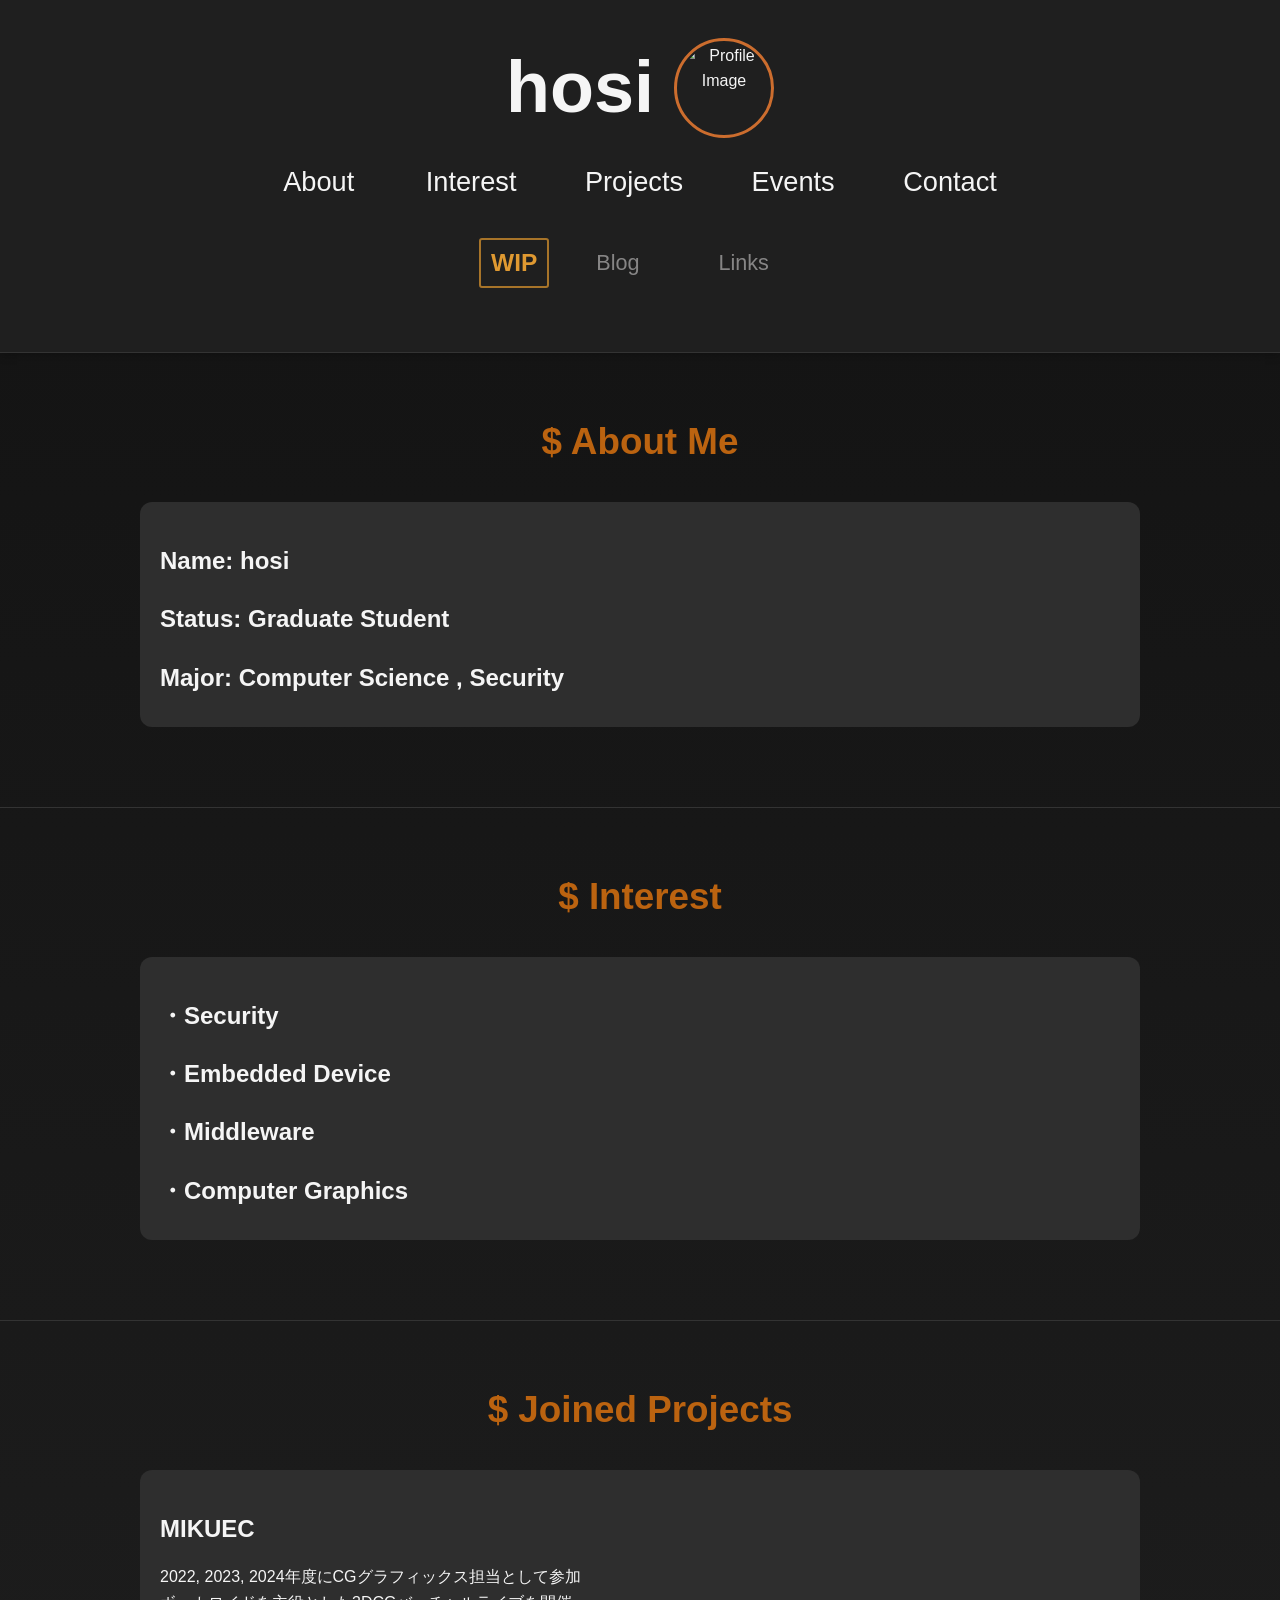
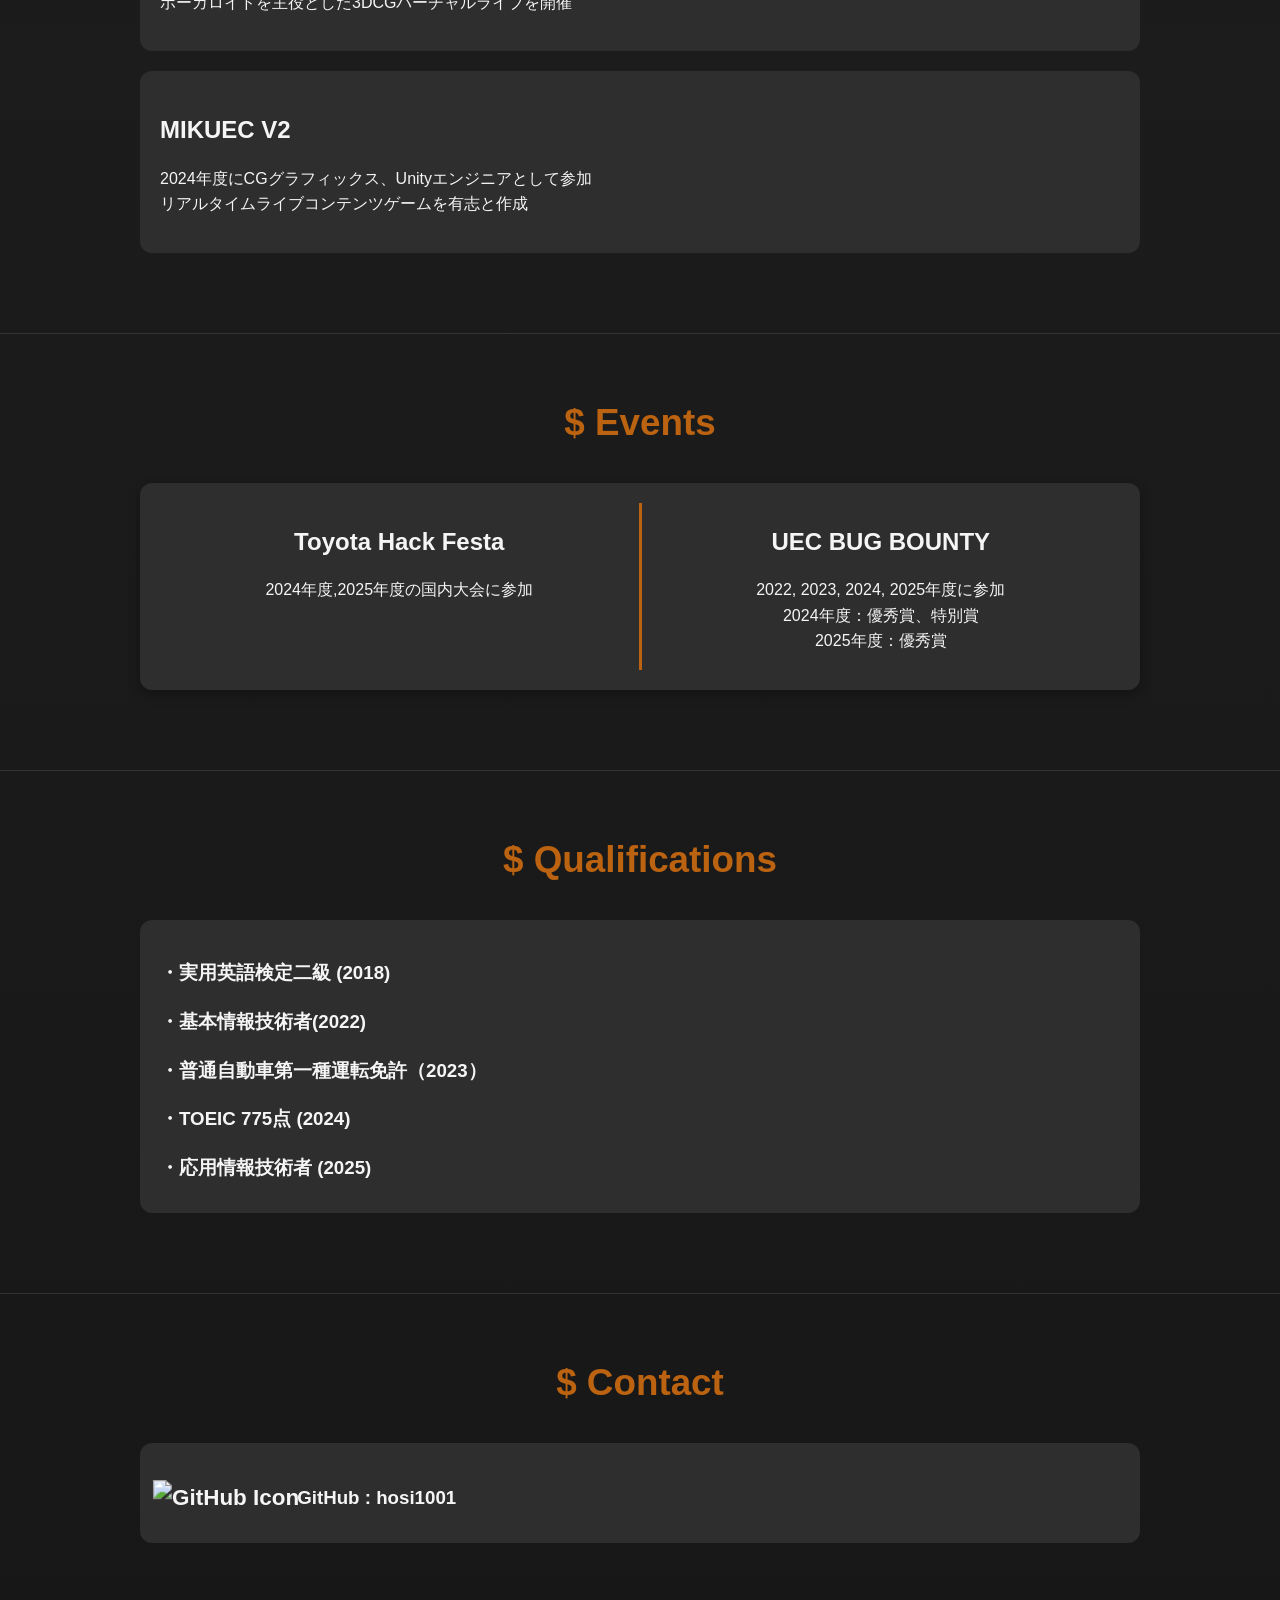
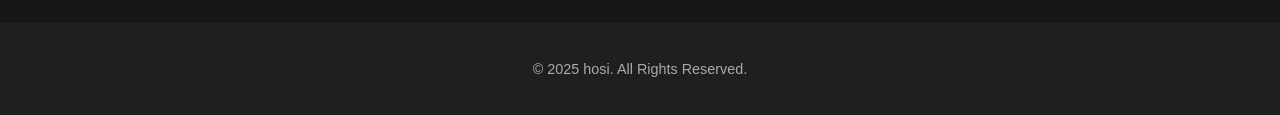
==== index.html @ 02f3e92b "split event" ====
<!DOCTYPE html>
<html lang="ja">

<head>
    <meta charset="UTF-8">
    <meta name="viewport" content="width=device-width, initial-scale=1.0">
    <link rel="stylesheet" href="./styles.css">
    <title>hosi</title>
    <link rel="shortcut icon" type="image/x-icon" href="./img/favicon.ico">

</head>

<body>
    <header>
        <div class="header-content">
            <div class="name">
                <h1>hosi</h1>
            </div>
            <img src="./img/top.png" alt="Profile Image" class="profile-img">
        </div>
        <nav>
            <div class="nav-row">
                <a href="#about">
                    About
                </a>
                <a href="#interest">Interest</a>
                <a href="#projects">Projects</a>
                <a href="#events">Events</a>
                <a href="#contact">Contact</a>
                <!-- <a href="#links">Links</a> -->
            </div>
            <div class="nav-row wip">
                <span class="wip-label">WIP</span>
                <a href="./diary/blogroot.html">Blog</a>
                <a href="./links/links.html">Links</a>
            </div>
        </nav>

    </header>
    <section id="about">
        <span class="category">$ About Me</span>
        <div class="profile">

            <h2>Name: hosi</h2>
            <h2>Status: Graduate Student</h2>
            <h2>Major: Computer Science , Security</h2>
        </div>
    </section>
    <section id="interest">
        <span class="category">$ Interest</span>
        <div class="interest">
            <h2>・Security</h2>
            <h2>・Embedded Device</h2>
            <h2>・Middleware</h2>
            <h2>・Computer Graphics</h2>
        </div>

    </section>

    <section id="projects">
        <span class="category">$ Joined Projects</span>



        <div class="project">
            <a href="https://mikuec.com/">
                <h1>MIKUEC </h1>
            </a>
            <p>
                2022, 2023, 2024年度にCGグラフィックス担当として参加 <br>ボーカロイドを主役とした3DCGバーチャルライブを開催
            </p>
        </div>
        <div class="project">
            <a href="https://mikuec.com/virtual2">
                <h1>MIKUEC V2</h1>
            </a>
            <p>
                2024年度にCGグラフィックス、Unityエンジニアとして参加<br>リアルタイムライブコンテンツゲームを有志と作成
            </p>
        </div>
    </section>
    <section id="events">
        <span class="category">$ Events</span>
        <div class="event-container">
            <div class="event">
                <a href="https://toyotatimes.jp/spotlights/1061.html">
                    <h1>Toyota Hack Festa</h1>
                </a>
                <p>2024年度,2025年度の国内大会に参加</p>
            </div>
            <div class="event">
                <a href="https://www.uec.ac.jp/news/announcement/2025/20250407_6895.html">
                    <h1>UEC BUG BOUNTY</h1>
                </a>
                <p>2022, 2023, 2024, 2025年度に参加<br>2024年度：優秀賞、特別賞<br>2025年度：優秀賞</p>
            </div>
        </div>
    </section>
    <section id="qualifications">
        <span class="category">$ Qualifications</span>
        <div class="qualifications">
            <h3>・実用英語検定二級 (2018)</h3>
            <h3>・基本情報技術者(2022)</h3>
            <h3>・普通自動車第一種運転免許（2023）</h3>
            <h3>・TOEIC 775点 (2024)</h3>
            <h3>・応用情報技術者 (2025)</h3>
        </div>

    </section>
    <section id="contact">
        <span class="category">$ Contact</span>
        <div class="contact">
            <h3>
                <a href="https://github.com/hosi1001">
                    <img src="https://skillicons.dev/icons?i=github&theme=dark&perline=15" alt="GitHub Icon" class="icon" />
                </a>
                <a href="https://github.com/hosi1001">GitHub : hosi1001</a>
            </h3>
        </div>
    </section>

    <footer>
        <p>&copy; 2025 hosi. All Rights Reserved.</p>
    </footer>
</body>

</html>
---- styles.css ----
* {
    box-sizing: border-box;
    scroll-behavior: smooth;
}

body {
    margin: 0;
    font-family: 'Noto Sans JP','Arial', sans-serif;
    /* font-family: sans-serif,'Arial'; */
    background: linear-gradient(to bottom, #121212 0%, #1c1c1c 50%, #171718 100%);
    color: #f5f5f5;
    line-height: 1.6;
}


html {
    scroll-behavior: smooth;
}


header {
    background-color: #1f1f1f;
    padding: 30px 20px;
    text-align: center;
    box-shadow: 0 2px 10px rgba(0, 0, 0, 0.3);
}

.header-content {
    display: flex;
    align-items: center;
    justify-content: center;
    gap: 20px;
    flex-wrap: wrap;
}

.profile-img {
    width: 100px;
    height: 100px;
    border-radius: 50%;
    padding: 2px;
    object-fit: cover;
    border: 3px solid #cc6d2e;
    transition: transform 0.3s ease;
}

.icon{
    scale: 1.2;
}
.blog-img{
    border-radius: 100%;
    scale: 1.2;
    padding: 1px;
    object-fit: cover;
    border: 1px solid #cc6d2e;
    transition: transform 0.2s ease;
}

.profile-img:hover {
    transform: scale(1.05);
}

.name {
    
    text-align: center;
    font-size: 1.8em;
    font-weight: bold;
}

header h1 {
    margin: 0;
    font-size: 2.5em;
}

nav {
    margin-top: 15px;
    
}

nav a {
    color: #f5f5f5;
    text-decoration: none;
    margin: 0 15px;
    margin-right: 30px;
    margin-left: 30px;
    font-size: 1.1em;
    transition: color 0.3s ease;
}

nav a:hover {
    color: #00bcd4;
}

.nav-row {
    margin: 10px 0;
    border-radius: 10px;
}

.nav-row a {
    color: #f5f5f5;
    text-decoration: none;
    margin: 32px;
    font-size: 1.7em;
    transition: color 0.3s ease;
}

.nav-row a:hover {
    color: #00bcd4;
}

.wip {
    display: flex;
    justify-content: center;
    align-items: center;
    gap: 15px;
    font-size: 0.9em;
}

.wip a{
    color: rgba(245, 243, 243, 0.486); 
    font-size: 1.5em;
    transition: color 0.3s ease;
}

.wip a:hover {
    color: #00bcd4;
}

.wip-label {
    color: #df9931;
    font-weight: bold;
    font-size: 1.7em;
    padding: 3px 10px;
    border-radius: 3px;
    background-color: #1f1f1f;
    border: 2px solid #a77429;
}

section {
    padding: 60px 20px;
    text-align: center;
    border-top: 1px solid #333;
}

.category {
    display: block;
    font-size: 2.3em;
    margin-bottom: 30px;
    font-family: 'Noto Sans JP','Arial', sans-serif;
    font-weight: 700;
    color: #bb6310;
    /* text-shadow: 2px 2px #000; */
}


.event-container {
    /* text-align: center; */
    display: flex;            
    justify-content: space-between;
    background-color: #2e2e2e;
    padding: 20px;
    margin: 20px auto;
    border-radius: 12px;
    max-width: 1000px;
    box-shadow: 0 4px 12px rgba(0,0,0,0.3);
}


.event-container .event {
    flex: 1;                  
    padding: 0 20px;
    text-align: center;
    align-items: center;
}

.event-container .event:not(:last-child) {
    border-right: 3px solid #bb6310;;  /
}


h1,
h2,
h3 {
    
    margin-bottom: 10px;
}

.project,
.event-container,
.interest,
.profile,
.contact,
.qualifications {
    background-color: #2e2e2e;
    margin: 20px auto;
    padding: 20px;
    border-radius: 12px;
    max-width: 1000px;
    text-align: left;
    transition: transform 0.3s ease, box-shadow 0.3s ease;
}

.project:hover,
.contact:hover,
.profile:hover,
.interest:hover,
.event-container:hover,
.qualifications:hover {
    transform: translateY(-5px);
    box-shadow: 0 4px 12px rgba(12, 142, 218, 0.137);
}

a {
    color: #f5f5f5;
    text-decoration: none;
    transition: color 0.3s ease;
}

a:hover {
    color: #00bcd4;
    /* text-decoration: underline; */
}

footer {
    background-color: #1f1f1f;
    padding: 20px;
    text-align: center;
    font-size: 0.9em;
    color: #aaa;
}

.contact h3 a img {
    vertical-align: middle;
    height: 40px;
}

.contact h3 a {
    vertical-align: middle;
    margin-left: 5px;
}
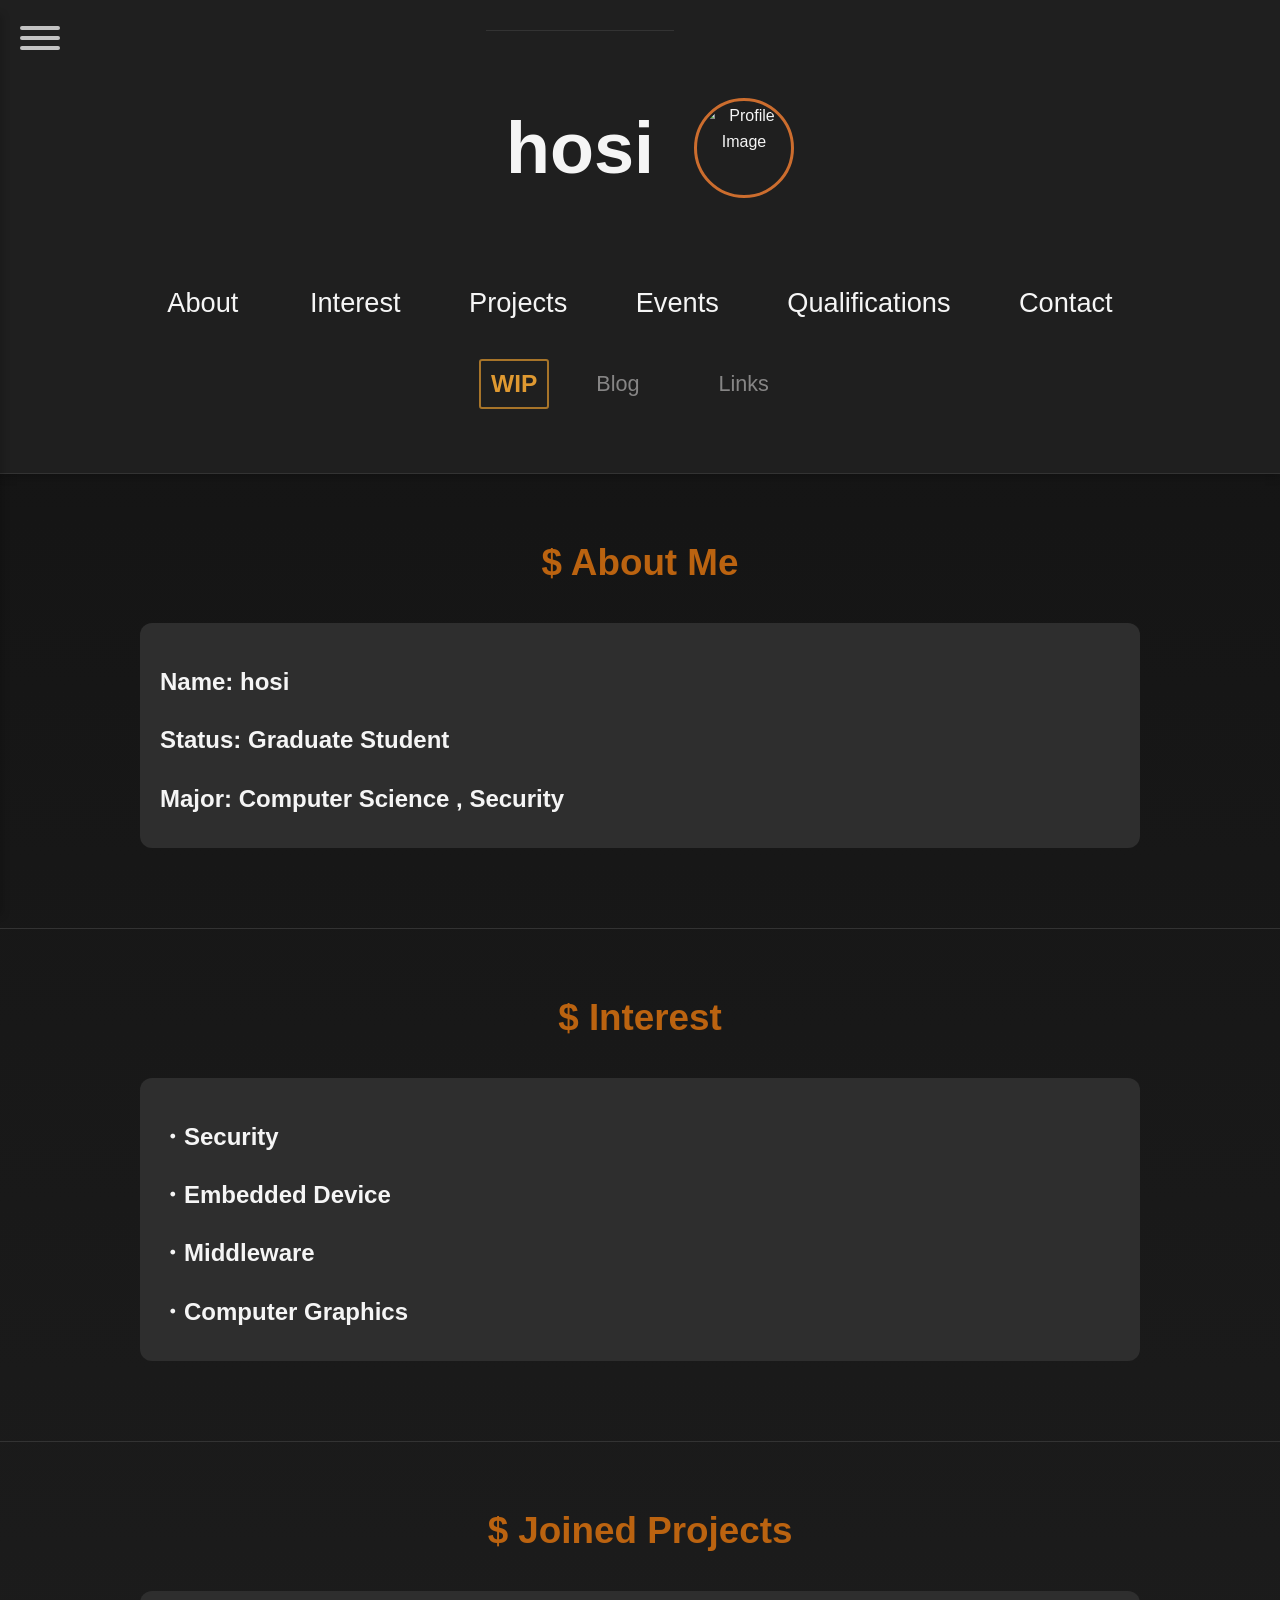
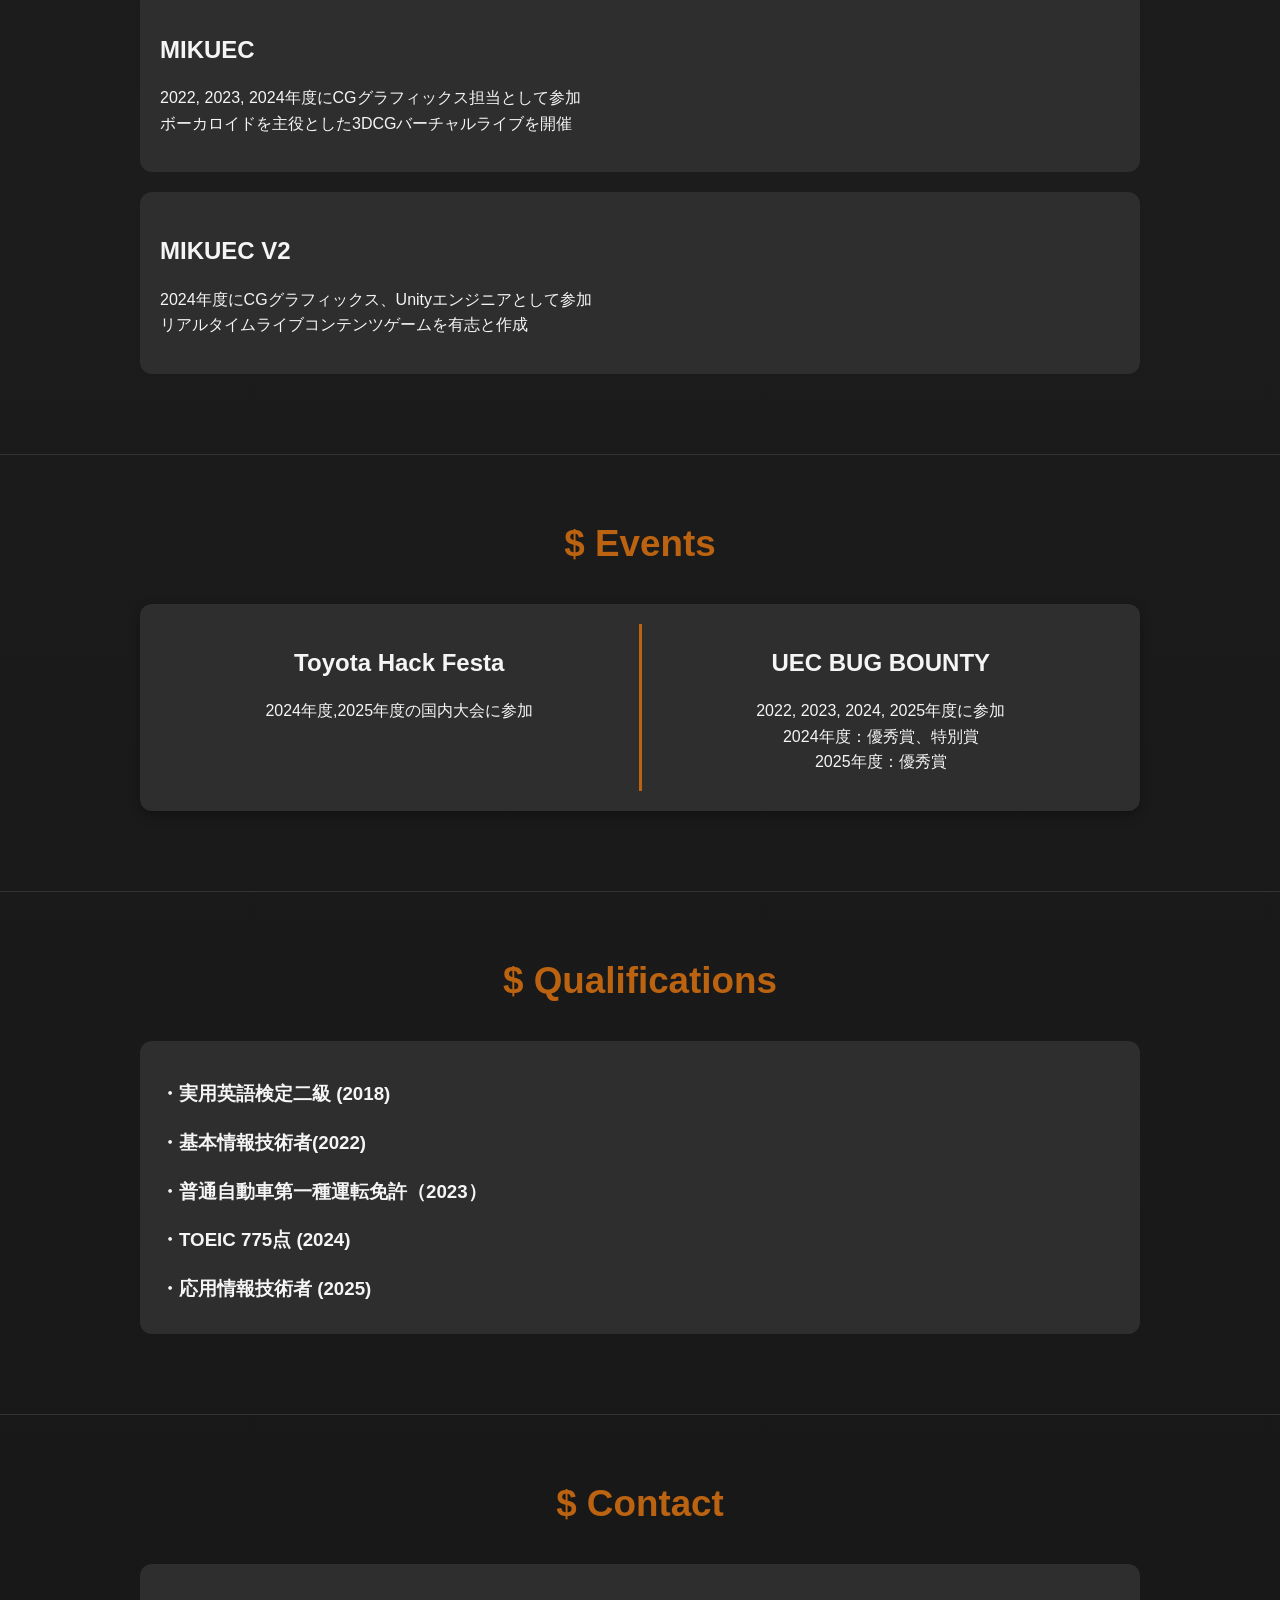
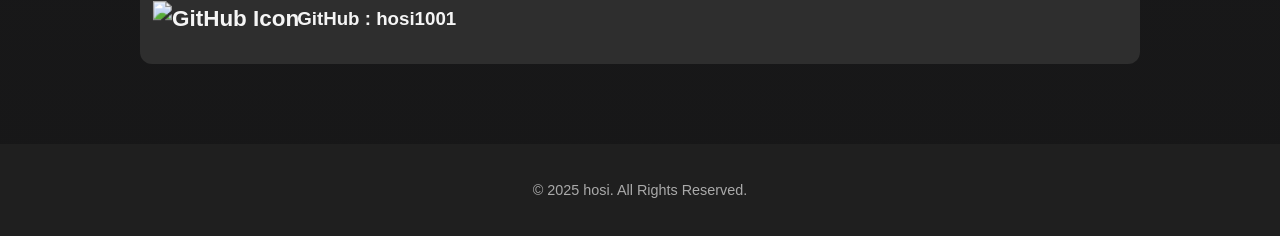
==== commit 52698f1e: "add humberger" ====
--- a/index.html
+++ b/index.html
@@ -13,9 +13,11 @@
 <body>
     <header>
         <div class="header-content">
-            <div class="name">
-                <h1>hosi</h1>
-            </div>
+            <section id="top">
+                <div class="name">
+                    <h1>hosi</h1>
+                </div>
+            </section>
             <img src="./img/top.png" alt="Profile Image" class="profile-img">
         </div>
         <nav>
@@ -26,6 +28,7 @@
                 <a href="#interest">Interest</a>
                 <a href="#projects">Projects</a>
                 <a href="#events">Events</a>
+                <a href="#qualifications">Qualifications</a>
                 <a href="#contact">Contact</a>
                 <!-- <a href="#links">Links</a> -->
             </div>
@@ -37,6 +40,31 @@
         </nav>
 
     </header>
+    <div class="menu-wrapper">
+    <input type="checkbox" id="menu-toggle" hidden>
+    
+    <label class="menu-icon" for="menu-toggle">
+        <span></span>
+        <span></span>
+        <span></span>
+    </label>
+    
+    <div class="overlay"></div>
+    
+        <nav class="menu">
+            <ul>
+            <li><a href="#top">Top</a></li>
+            <li><a href="#about">About</a></li>
+            <li><a href="#interest">Interest</a></li>
+            <li><a href="#projects">Projects</a></li>
+            <li><a href="#events">Events</a></li>
+            <li><a href="#qualifications">Qualifications</a></li>
+            <li><a href="#contact">Contact</a></li>
+            </ul>
+        </nav>
+    </div>
+
+
     <section id="about">
         <span class="category">$ About Me</span>
         <div class="profile">
@@ -94,6 +122,7 @@
                 </a>
                 <p>2022, 2023, 2024, 2025年度に参加<br>2024年度：優秀賞、特別賞<br>2025年度：優秀賞</p>
             </div>
+
         </div>
     </section>
     <section id="qualifications">
--- a/styles.css
+++ b/styles.css
@@ -238,3 +238,102 @@
     margin-left: 5px;
 }
 
+
+
+
+/* humberger */
+
+.menu-wrapper {
+  position: relative;
+}
+
+.menu-icon {
+  width: 40px;
+  height: 30px;
+  position: fixed; 
+  top: 20px;
+  left: 20px;
+  cursor: pointer;
+  z-index: 5;
+  display: inline-block;
+  color: #bb6310;
+}
+
+.menu-icon span {
+  display: block;
+  height: 4px;
+  margin: 6px 0;
+  background: #c2c2c2;
+  border-radius: 2px;
+  transition: 0.4s;
+}
+
+#menu-toggle:checked + .menu-icon span {
+  background: #272727;   /* ← 黒 */
+}
+
+/* ハンバーガーがXに変形 */
+#menu-toggle:checked + .menu-icon span:nth-child(1) {
+  transform: translateY(10px) rotate(45deg);
+}
+#menu-toggle:checked + .menu-icon span:nth-child(2) {
+  opacity: 0;
+}
+#menu-toggle:checked + .menu-icon span:nth-child(3) {
+  transform: translateY(-10px) rotate(-45deg);
+}
+
+/* オーバーレイ背景 */
+.overlay {
+  position: fixed;
+  inset: 0;
+  background: rgba(0,0,0,0.5);
+  opacity: 0;
+  pointer-events: none;
+  transition: 0.4s;
+  z-index: 1;
+}
+
+#menu-toggle:checked ~ .overlay {
+  opacity: 1;
+  pointer-events: auto;
+}
+
+
+.menu {
+  position: fixed;
+  top: 0;
+  left: -250px; 
+  width: 250px;
+  height: 100%;
+  background: #b16015;
+  box-shadow: 2px 0 8px rgba(0,0,0,0.2);
+  transition: left 0.4s ease;
+  z-index: 2;
+}
+
+#menu-toggle:checked ~ .menu {
+  left: 0; 
+}
+
+.menu ul {
+  list-style: none;
+  padding: 60px 20px;
+}
+
+.menu li {
+  margin: 20px 0;
+  font-size: 30px;
+  font-weight: 650;
+}
+
+.menu a {
+  text-decoration: none;
+  color: #333;
+  font-size: 1.2rem;
+  transition: color 0.3s;
+}
+
+.menu a:hover {
+  color: #0591bb;
+}
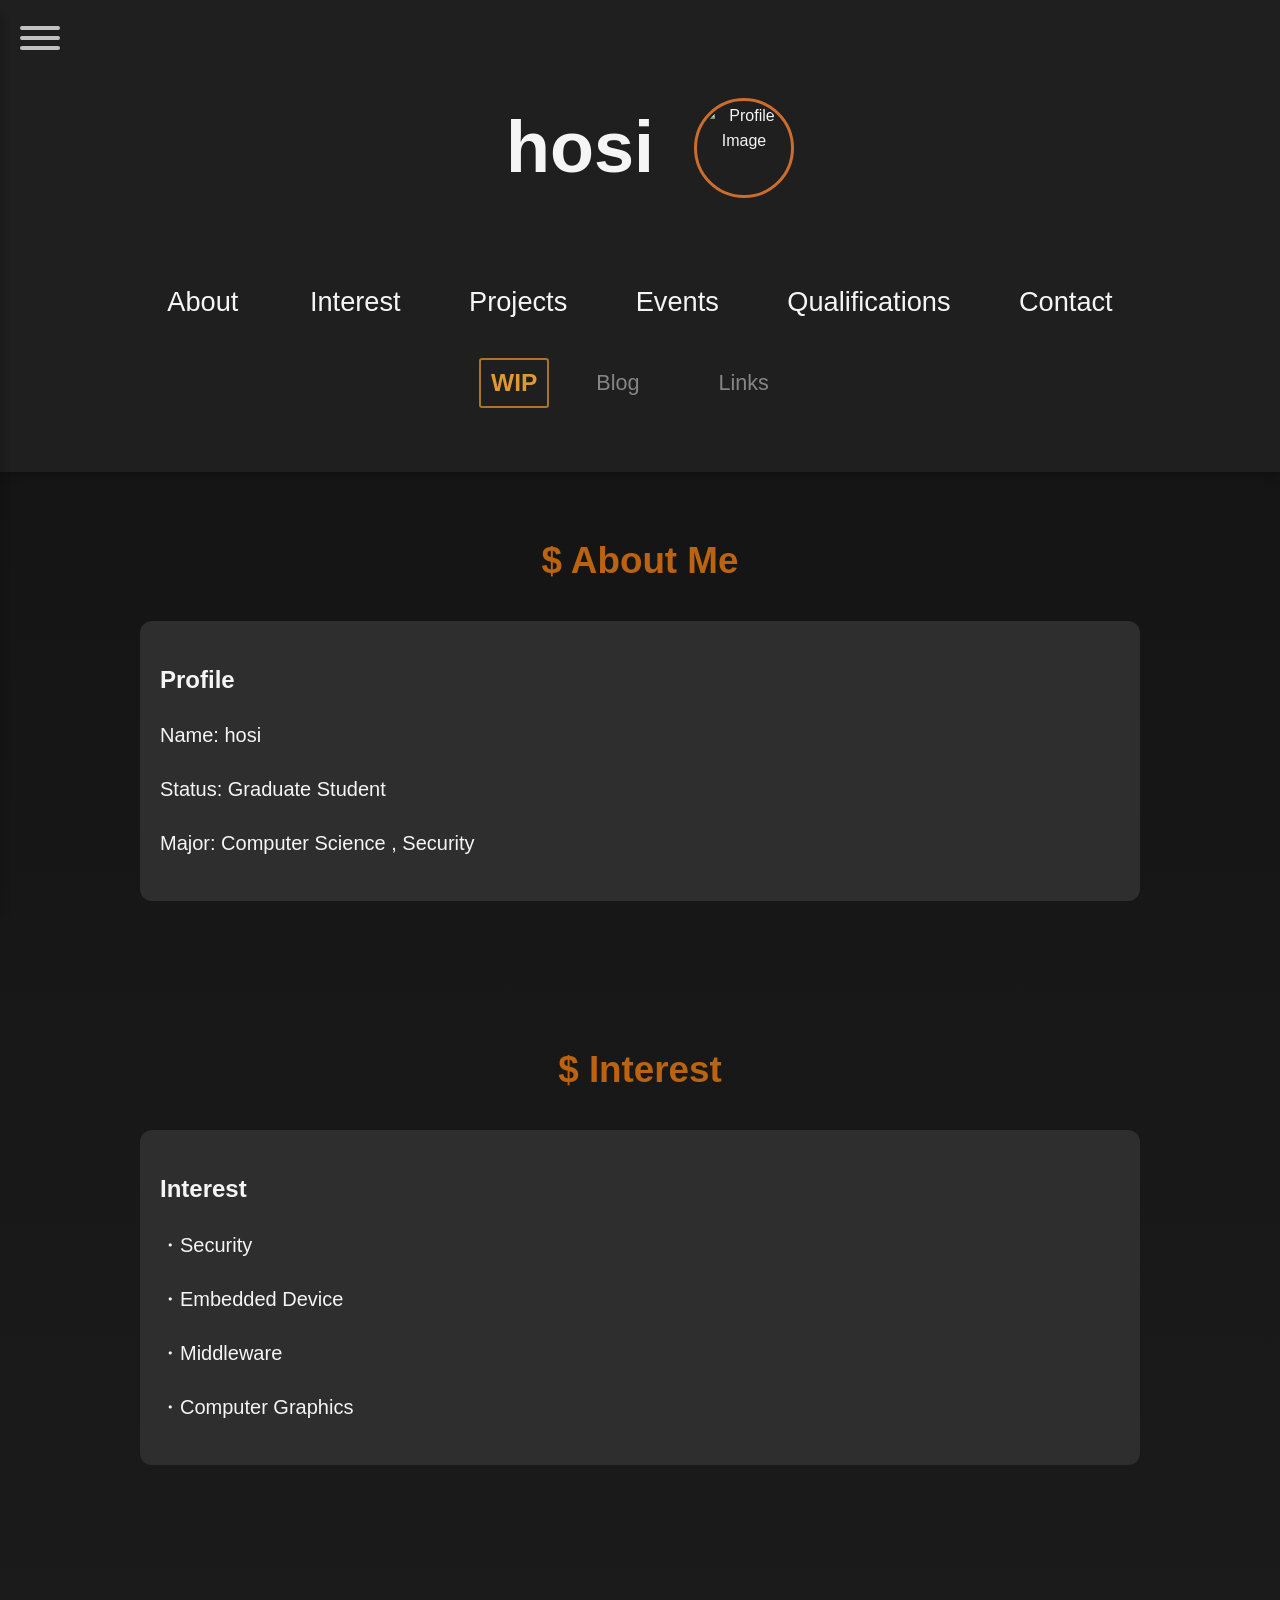
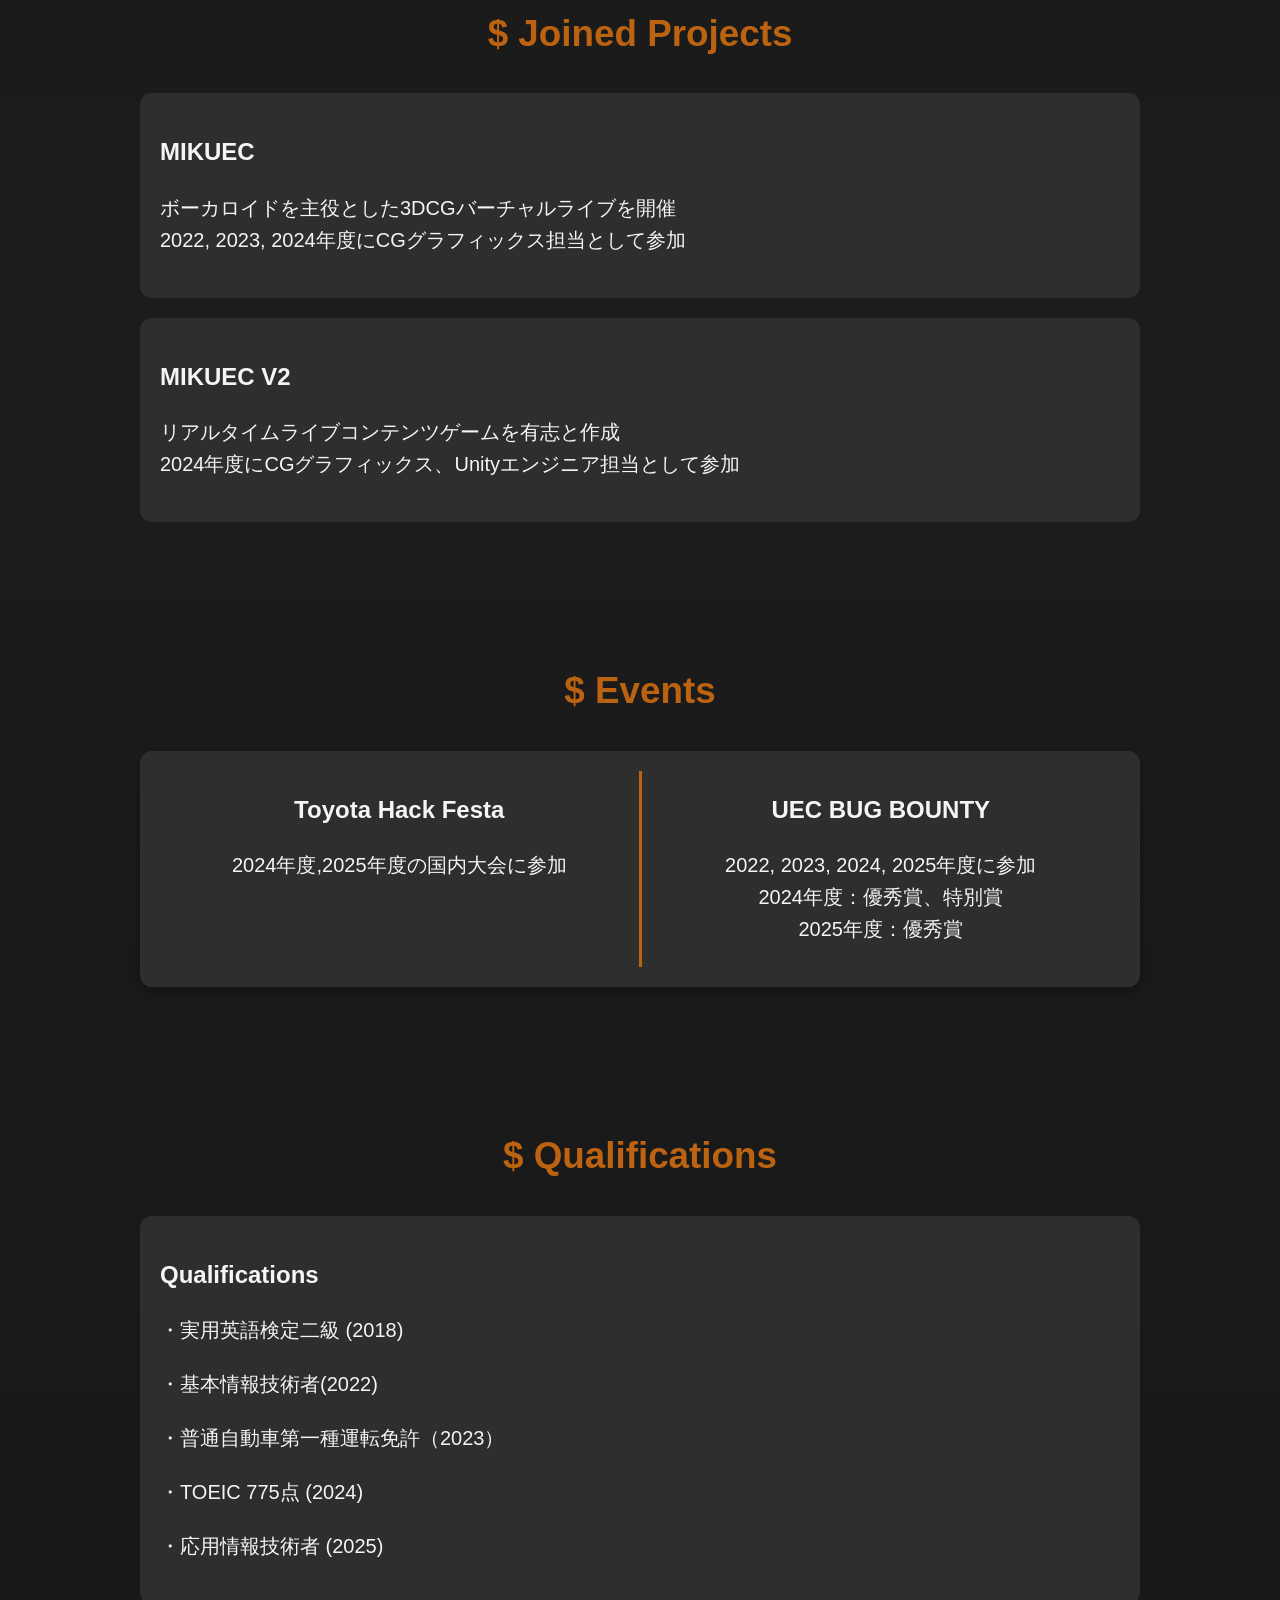
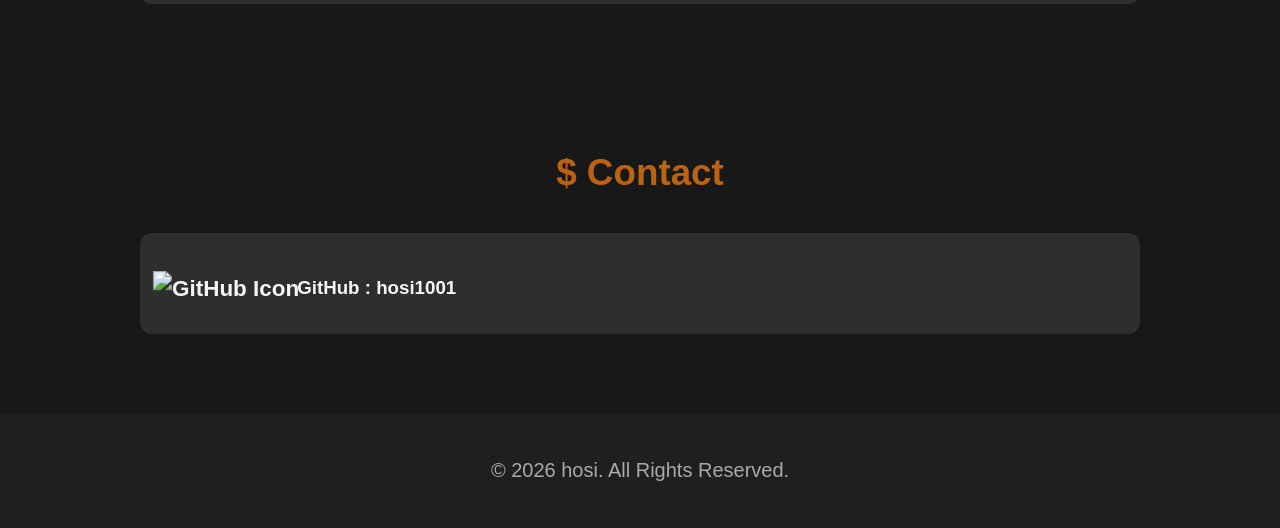
==== commit 1e8c00c2: "renew root" ====
--- a/index.html
+++ b/index.html
@@ -68,19 +68,20 @@
     <section id="about">
         <span class="category">$ About Me</span>
         <div class="profile">
-
-            <h2>Name: hosi</h2>
-            <h2>Status: Graduate Student</h2>
-            <h2>Major: Computer Science , Security</h2>
+            <h2>Profile</h2>
+            <p>Name: hosi</p>
+            <p>Status: Graduate Student</p>
+            <p>Major: Computer Science , Security</p>
         </div>
     </section>
     <section id="interest">
         <span class="category">$ Interest</span>
         <div class="interest">
-            <h2>・Security</h2>
-            <h2>・Embedded Device</h2>
-            <h2>・Middleware</h2>
-            <h2>・Computer Graphics</h2>
+            <h2>Interest</h2>
+            <p>・Security</p>
+            <p>・Embedded Device</p>
+            <p>・Middleware</p>
+            <p>・Computer Graphics</p>
         </div>
 
     </section>
@@ -92,18 +93,22 @@
 
         <div class="project">
             <a href="https://mikuec.com/">
-                <h1>MIKUEC </h1>
+                <h2>MIKUEC </h2>
             </a>
             <p>
-                2022, 2023, 2024年度にCGグラフィックス担当として参加 <br>ボーカロイドを主役とした3DCGバーチャルライブを開催
+                ボーカロイドを主役とした3DCGバーチャルライブを開催
+                <br>
+                2022, 2023, 2024年度にCGグラフィックス担当として参加
             </p>
         </div>
         <div class="project">
             <a href="https://mikuec.com/virtual2">
-                <h1>MIKUEC V2</h1>
+                <h2>MIKUEC V2</h2>
             </a>
             <p>
-                2024年度にCGグラフィックス、Unityエンジニアとして参加<br>リアルタイムライブコンテンツゲームを有志と作成
+                リアルタイムライブコンテンツゲームを有志と作成
+                <br>
+                2024年度にCGグラフィックス、Unityエンジニア担当として参加
             </p>
         </div>
     </section>
@@ -112,13 +117,13 @@
         <div class="event-container">
             <div class="event">
                 <a href="https://toyotatimes.jp/spotlights/1061.html">
-                    <h1>Toyota Hack Festa</h1>
+                    <h2>Toyota Hack Festa</h2>
                 </a>
                 <p>2024年度,2025年度の国内大会に参加</p>
             </div>
             <div class="event">
                 <a href="https://www.uec.ac.jp/news/announcement/2025/20250407_6895.html">
-                    <h1>UEC BUG BOUNTY</h1>
+                    <h2>UEC BUG BOUNTY</h2>
                 </a>
                 <p>2022, 2023, 2024, 2025年度に参加<br>2024年度：優秀賞、特別賞<br>2025年度：優秀賞</p>
             </div>
@@ -128,11 +133,12 @@
     <section id="qualifications">
         <span class="category">$ Qualifications</span>
         <div class="qualifications">
-            <h3>・実用英語検定二級 (2018)</h3>
-            <h3>・基本情報技術者(2022)</h3>
-            <h3>・普通自動車第一種運転免許（2023）</h3>
-            <h3>・TOEIC 775点 (2024)</h3>
-            <h3>・応用情報技術者 (2025)</h3>
+            <h2>Qualifications</h2>
+            <p>・実用英語検定二級 (2018)</p>
+            <p>・基本情報技術者(2022)</p>
+            <p>・普通自動車第一種運転免許（2023）</p>
+            <p>・TOEIC 775点 (2024)</p>
+            <p>・応用情報技術者 (2025)</p>
         </div>
 
     </section>
@@ -149,7 +155,7 @@
     </section>
 
     <footer>
-        <p>&copy; 2025 hosi. All Rights Reserved.</p>
+        <p>&copy; 2026 hosi. All Rights Reserved.</p>
     </footer>
 </body>
 
--- a/styles.css
+++ b/styles.css
@@ -12,6 +12,10 @@
     line-height: 1.6;
 }
 
+p {
+    font-size: 1.25rem; 
+    margin-bottom: 1.1em; 
+}
 
 html {
     scroll-behavior: smooth;
@@ -138,7 +142,7 @@
 section {
     padding: 60px 20px;
     text-align: center;
-    border-top: 1px solid #333;
+    /* border-top: 1px solid #333; */
 }
 
 .category {
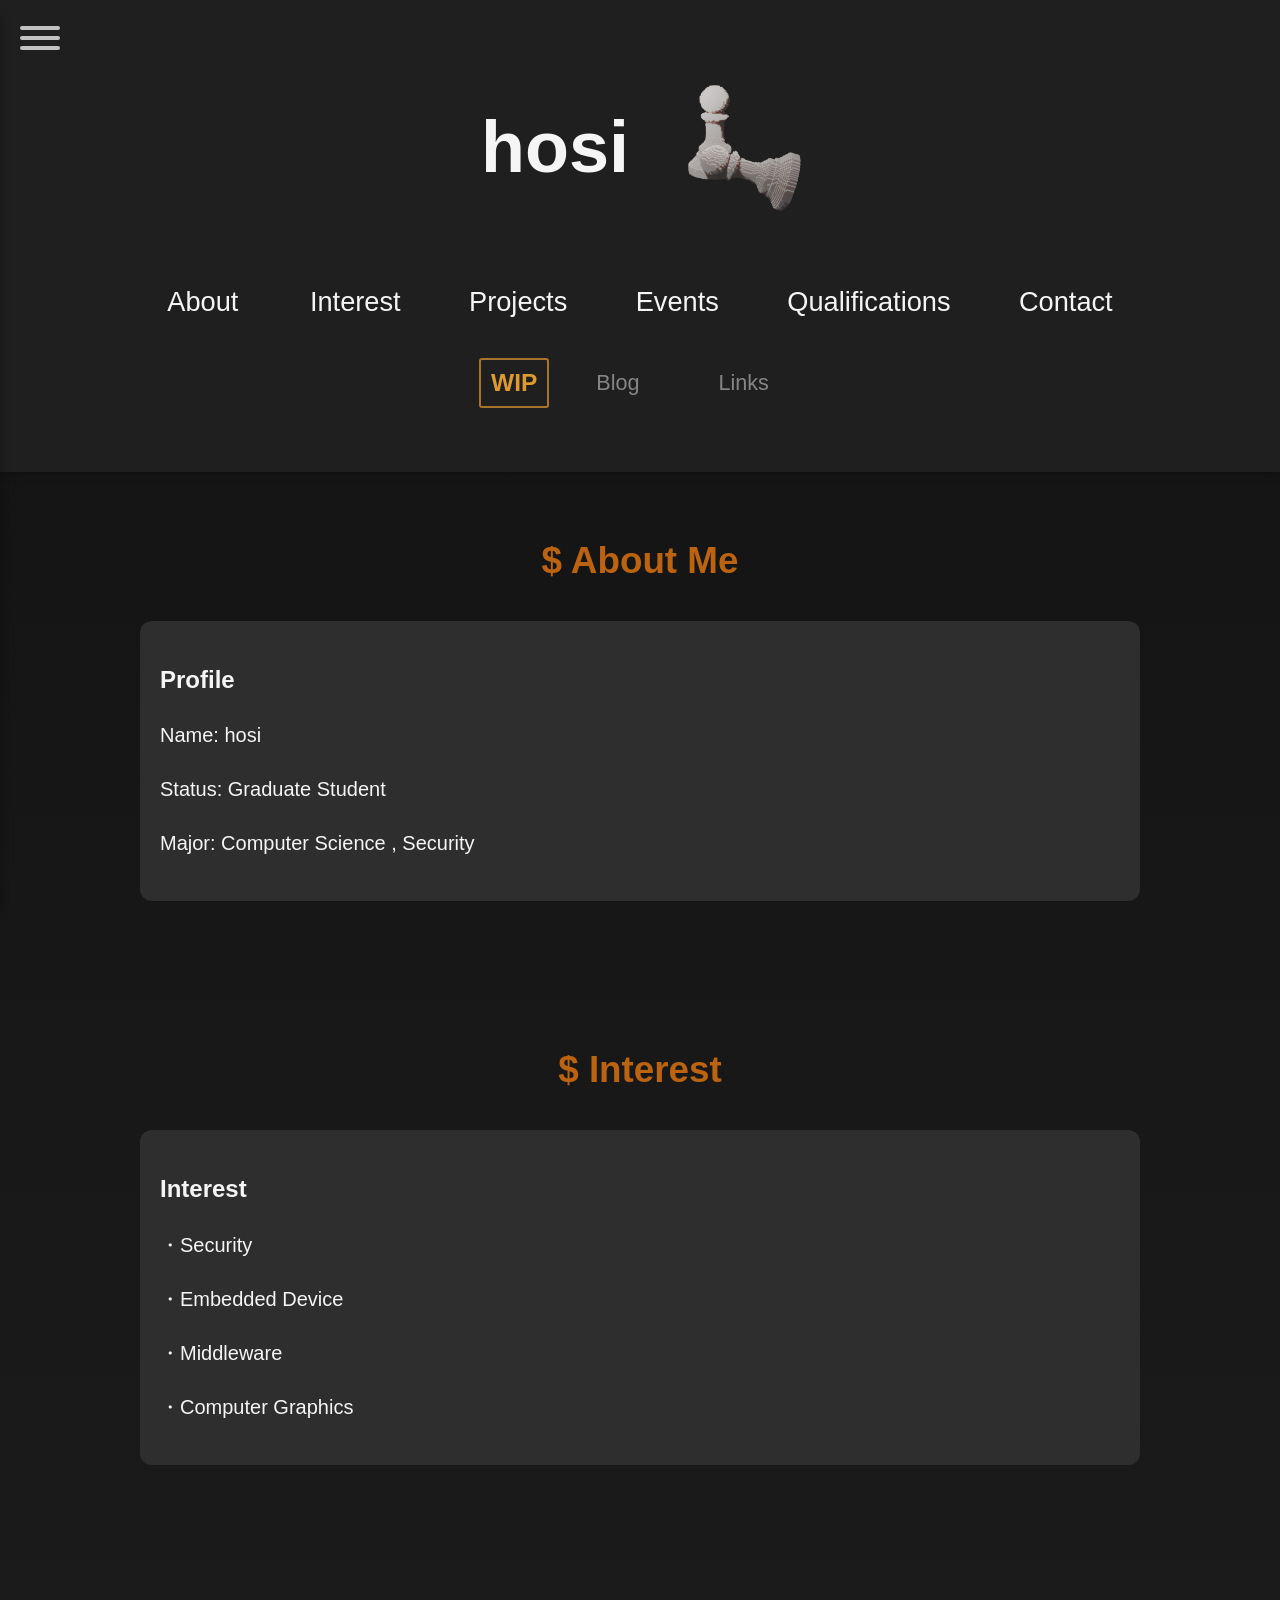
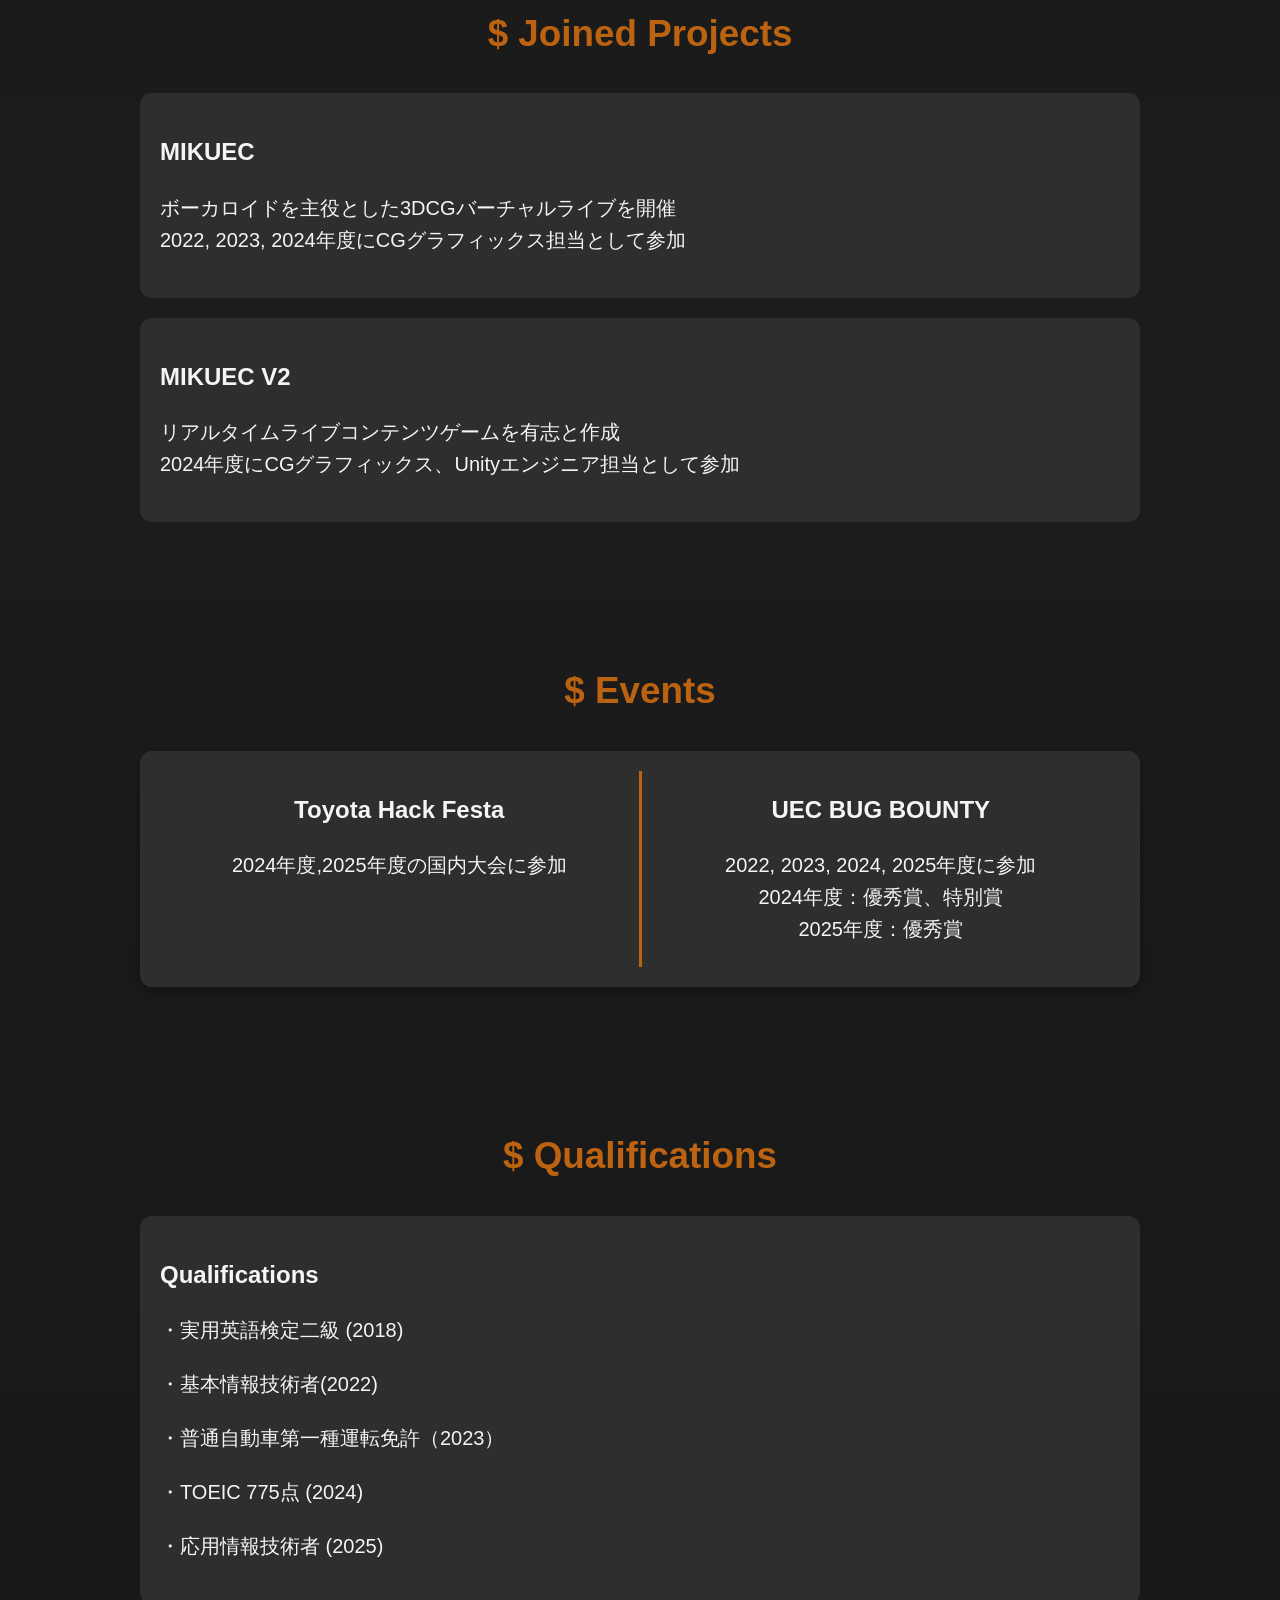
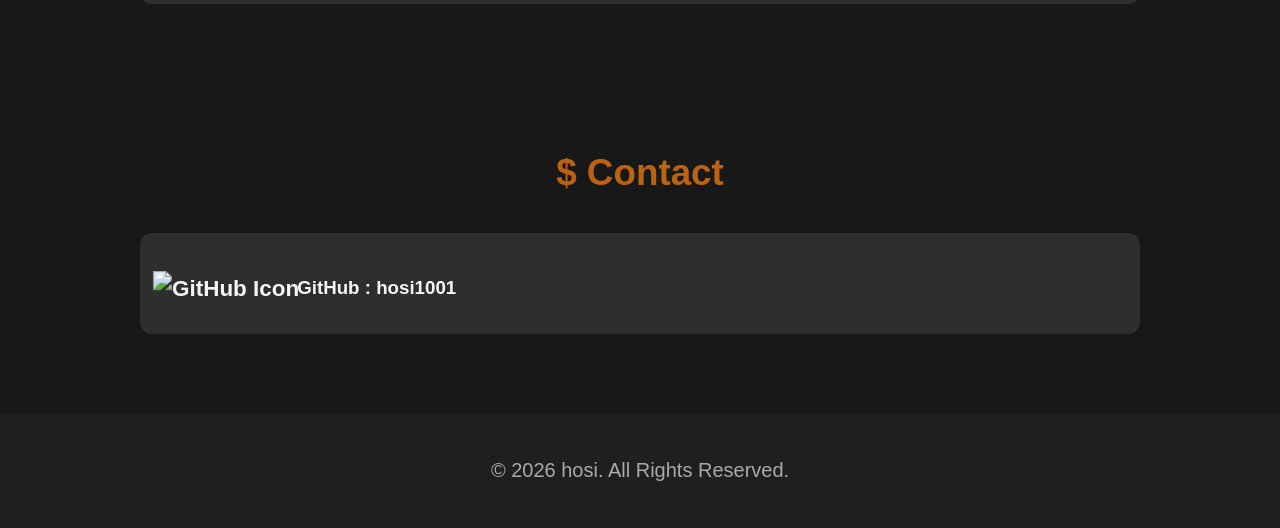
==== commit d946bb32: "change img" ====
--- a/index.html
+++ b/index.html
@@ -18,7 +18,7 @@
                     <h1>hosi</h1>
                 </div>
             </section>
-            <img src="./img/top.png" alt="Profile Image" class="profile-img">
+            <img src="./img/chess.png" alt="Profile Image" class="profile-img">
         </div>
         <nav>
             <div class="nav-row">
--- a/styles.css
+++ b/styles.css
@@ -38,12 +38,12 @@
 }
 
 .profile-img {
-    width: 100px;
-    height: 100px;
+    width: 150px;
+    height: 150px;
     border-radius: 50%;
     padding: 2px;
     object-fit: cover;
-    border: 3px solid #cc6d2e;
+    /* border: 3px solid #cc6d2e; */
     transition: transform 0.3s ease;
 }
 
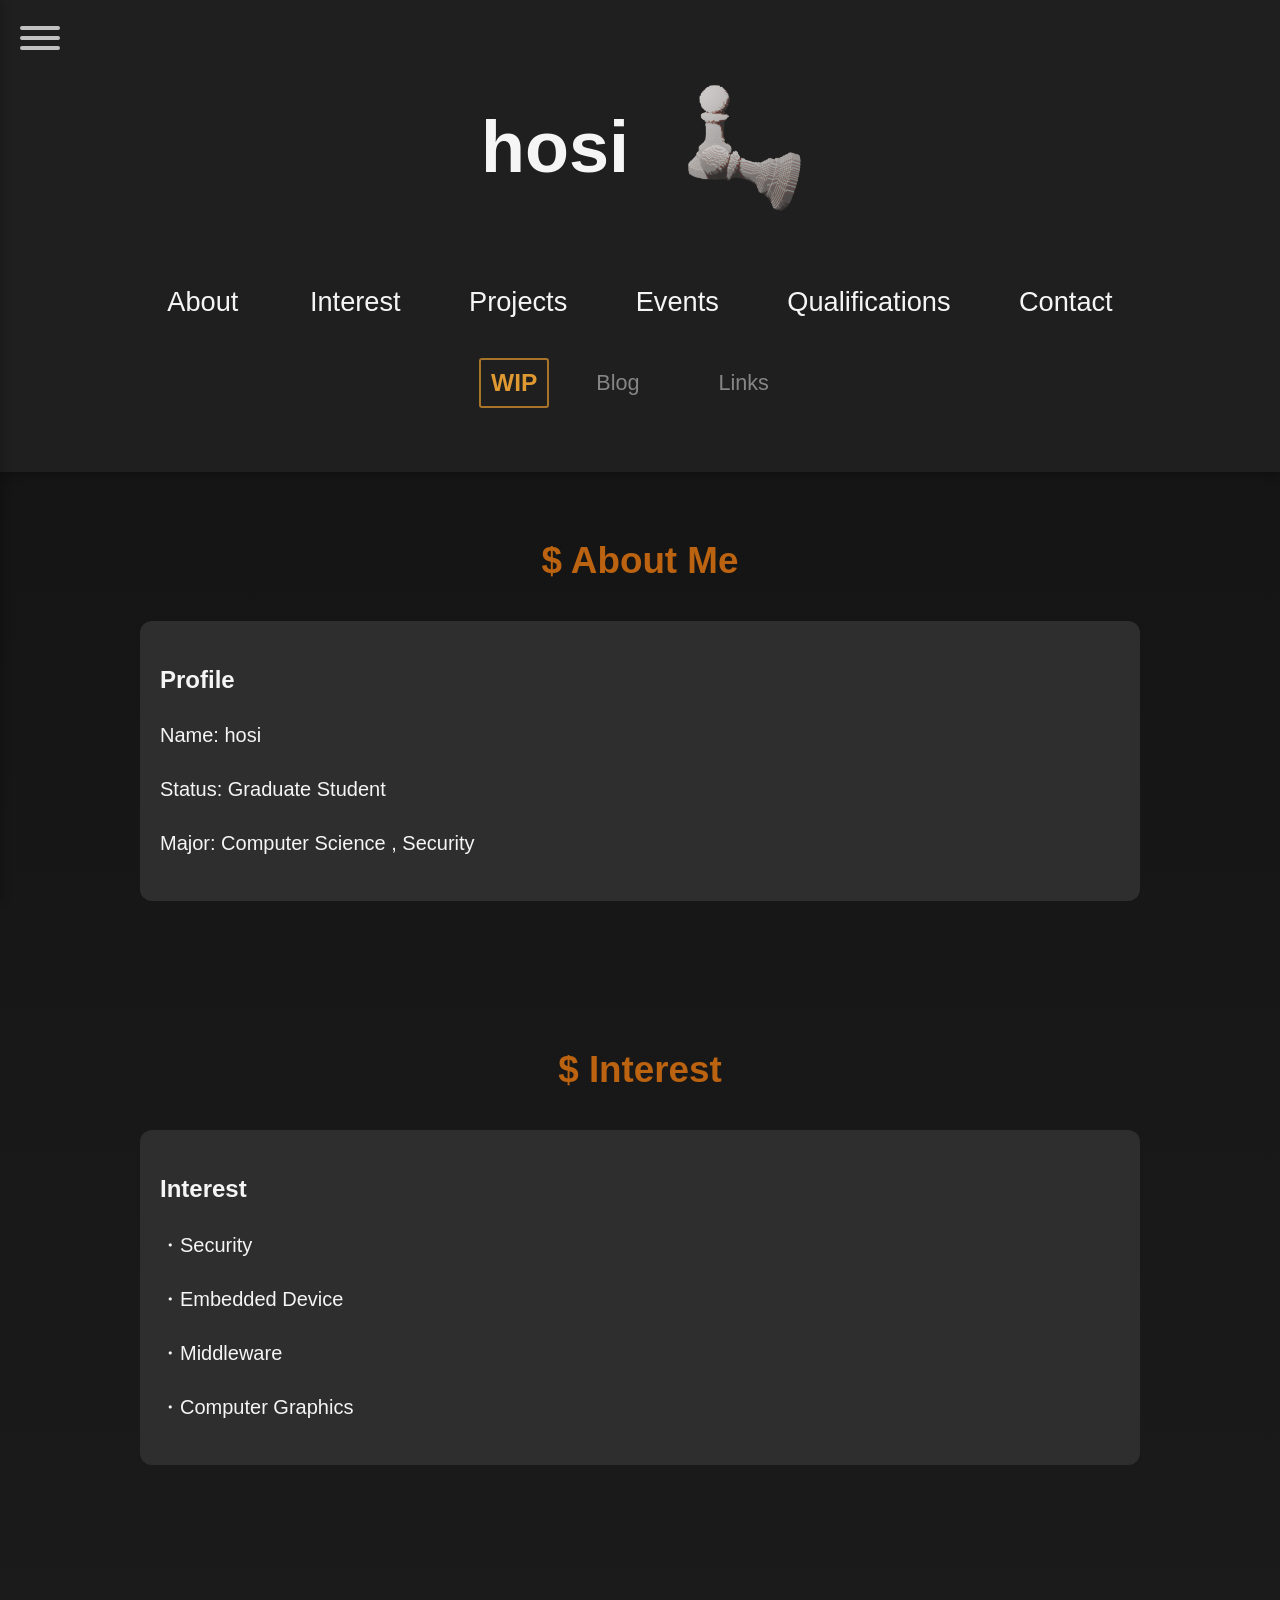
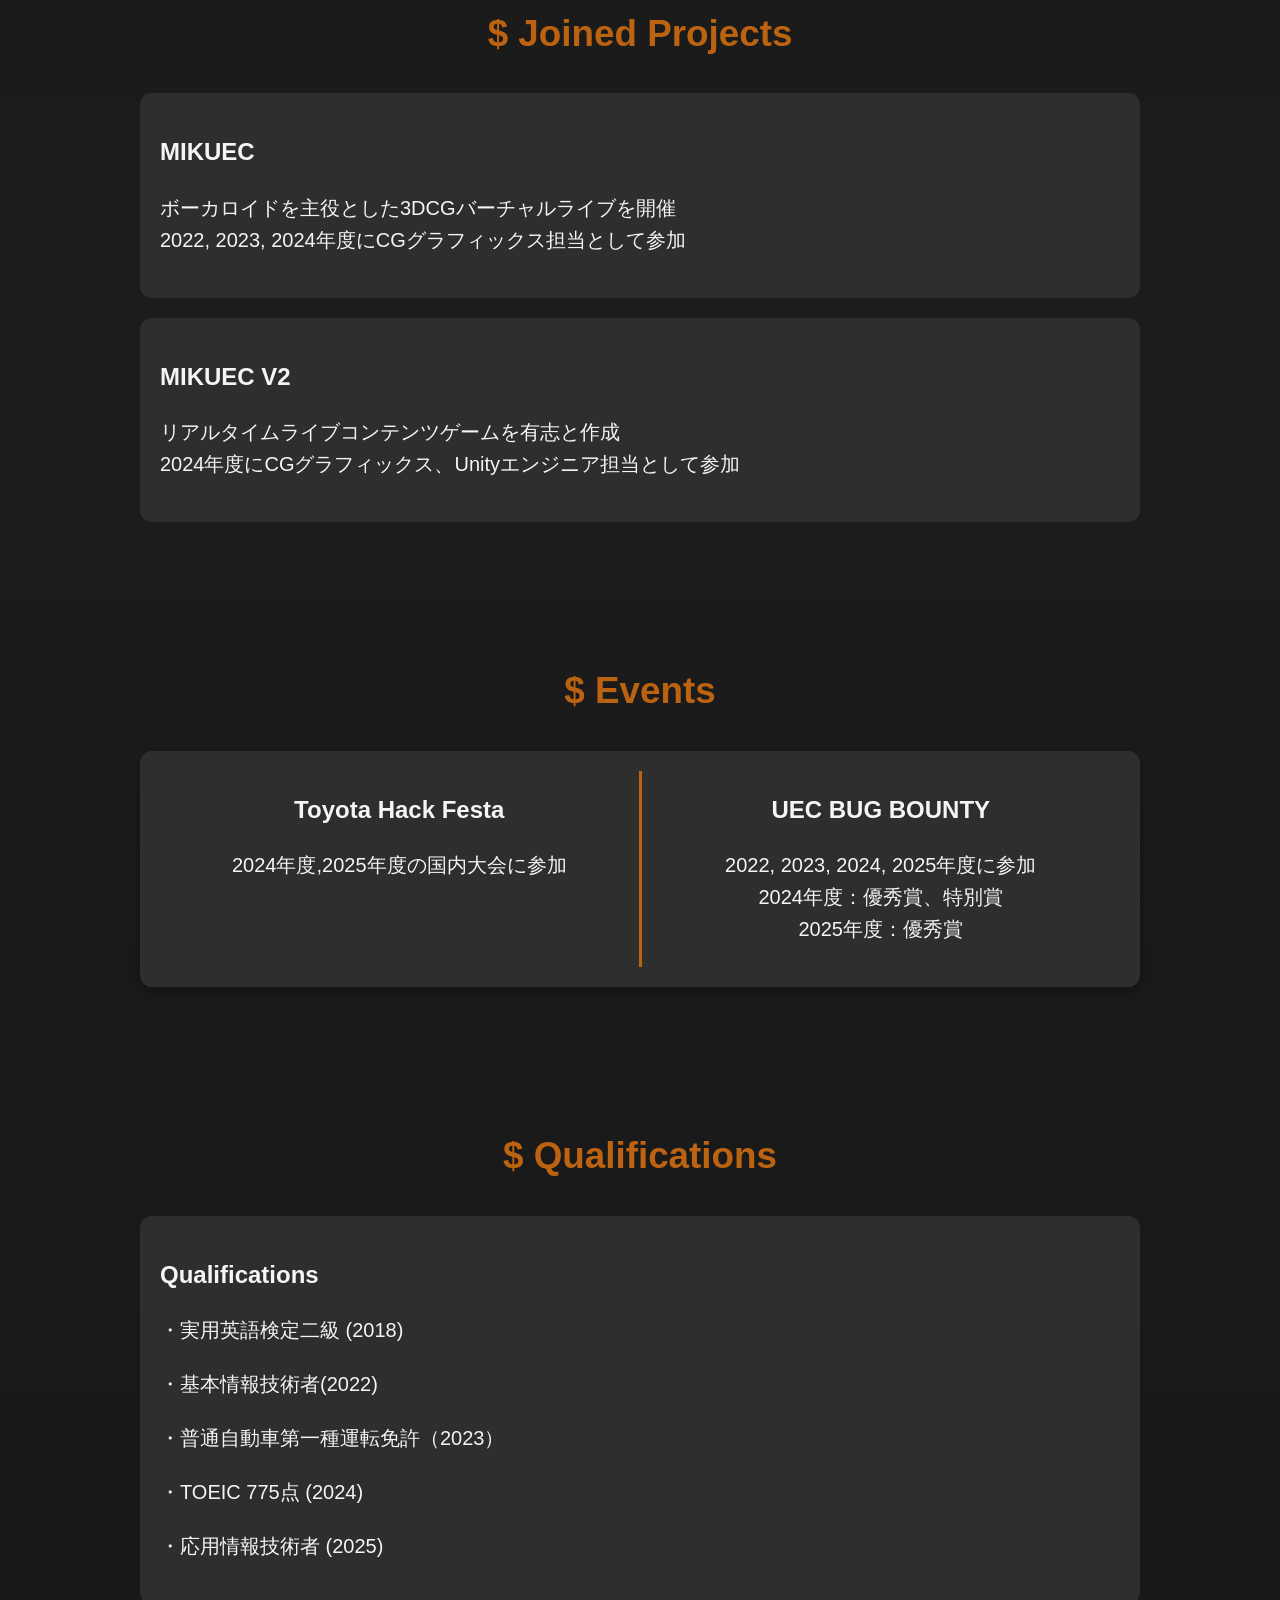
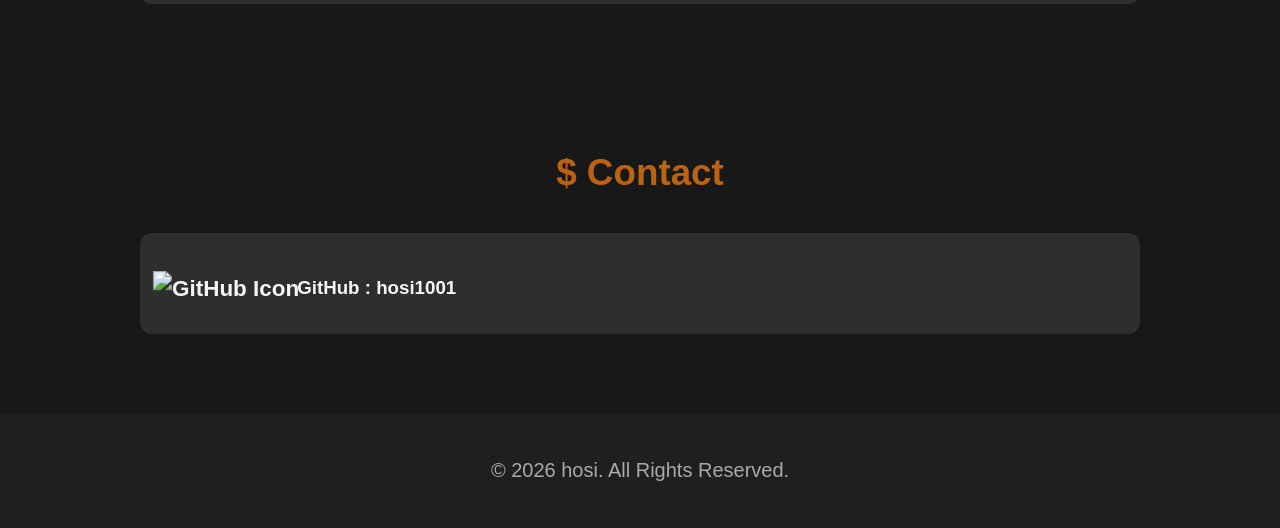
==== commit ee4319cd: "overlaychange" ====
--- a/index.html
+++ b/index.html
@@ -51,7 +51,7 @@
     
     <div class="overlay"></div>
     
-        <nav class="menu">
+        <div class="menu">
             <ul>
             <li><a href="#top">Top</a></li>
             <li><a href="#about">About</a></li>
@@ -61,7 +61,7 @@
             <li><a href="#qualifications">Qualifications</a></li>
             <li><a href="#contact">Contact</a></li>
             </ul>
-        </nav>
+        </div>
     </div>
 
 
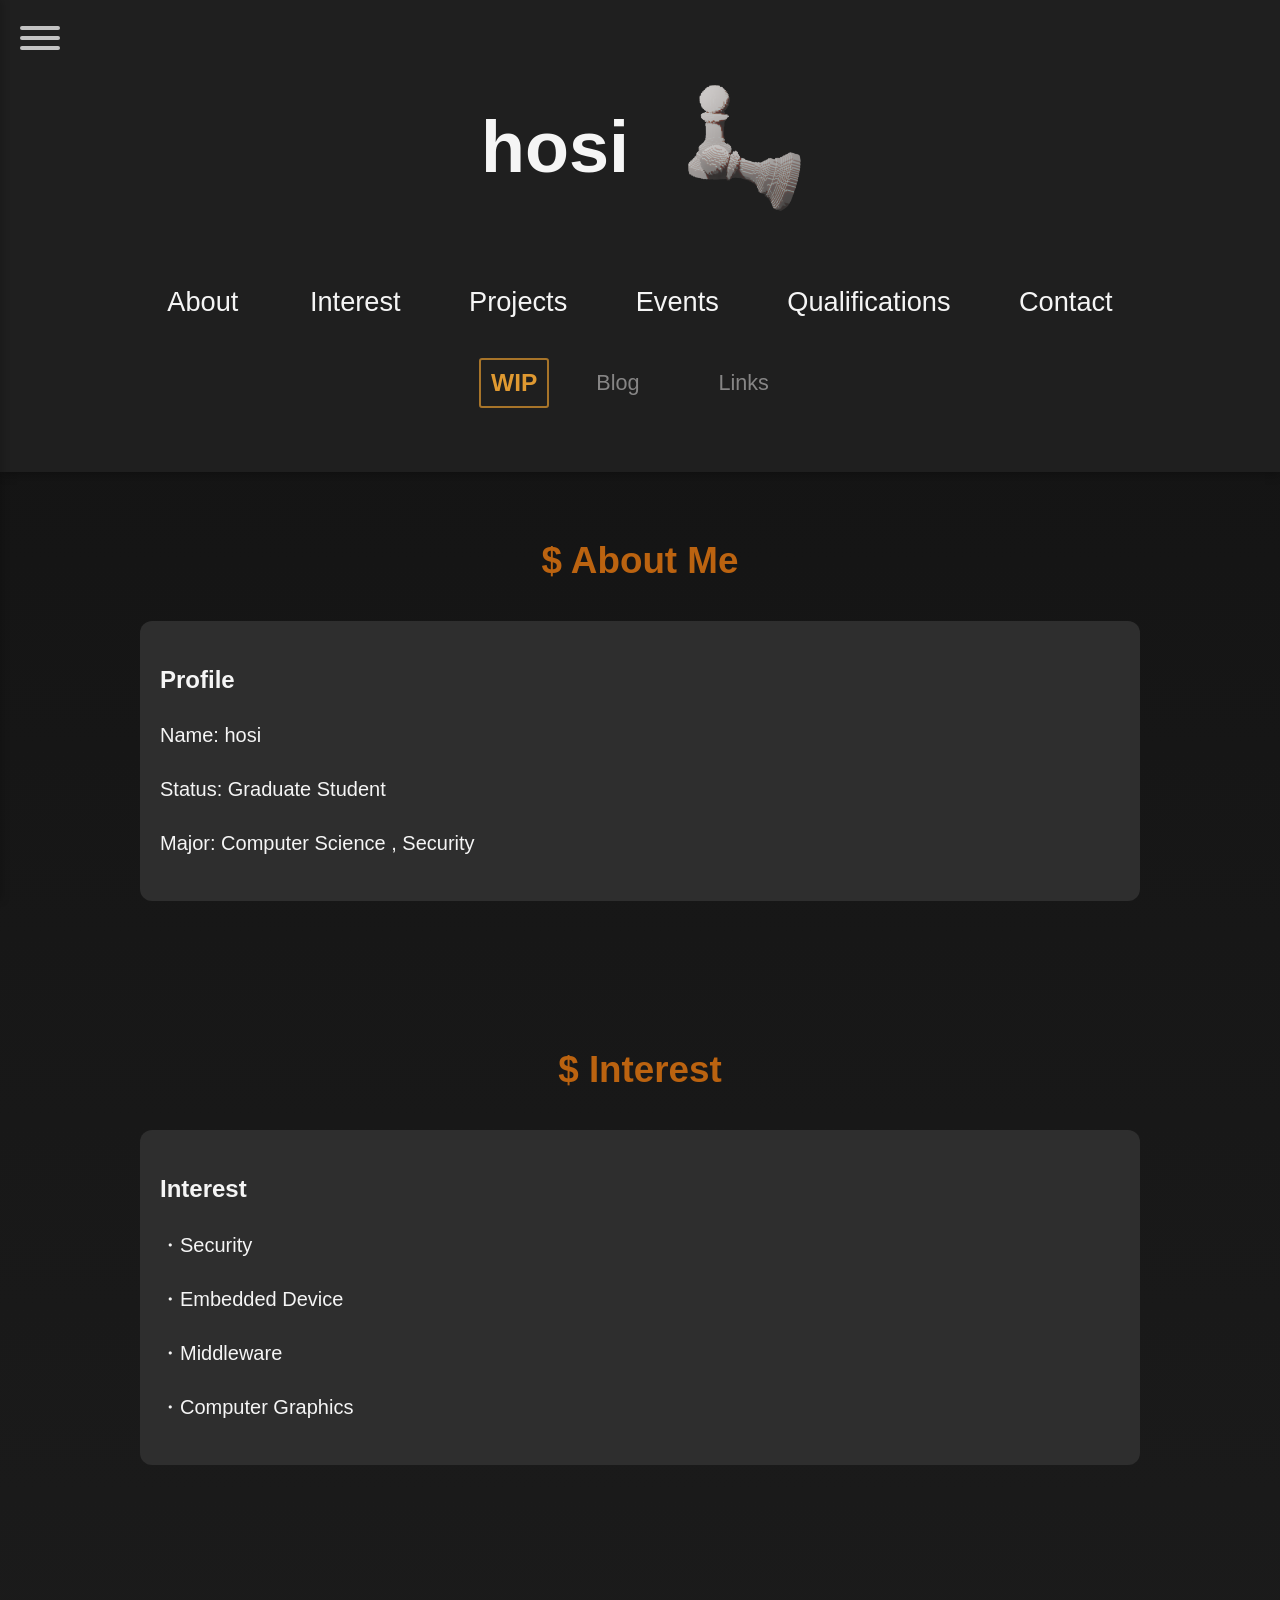
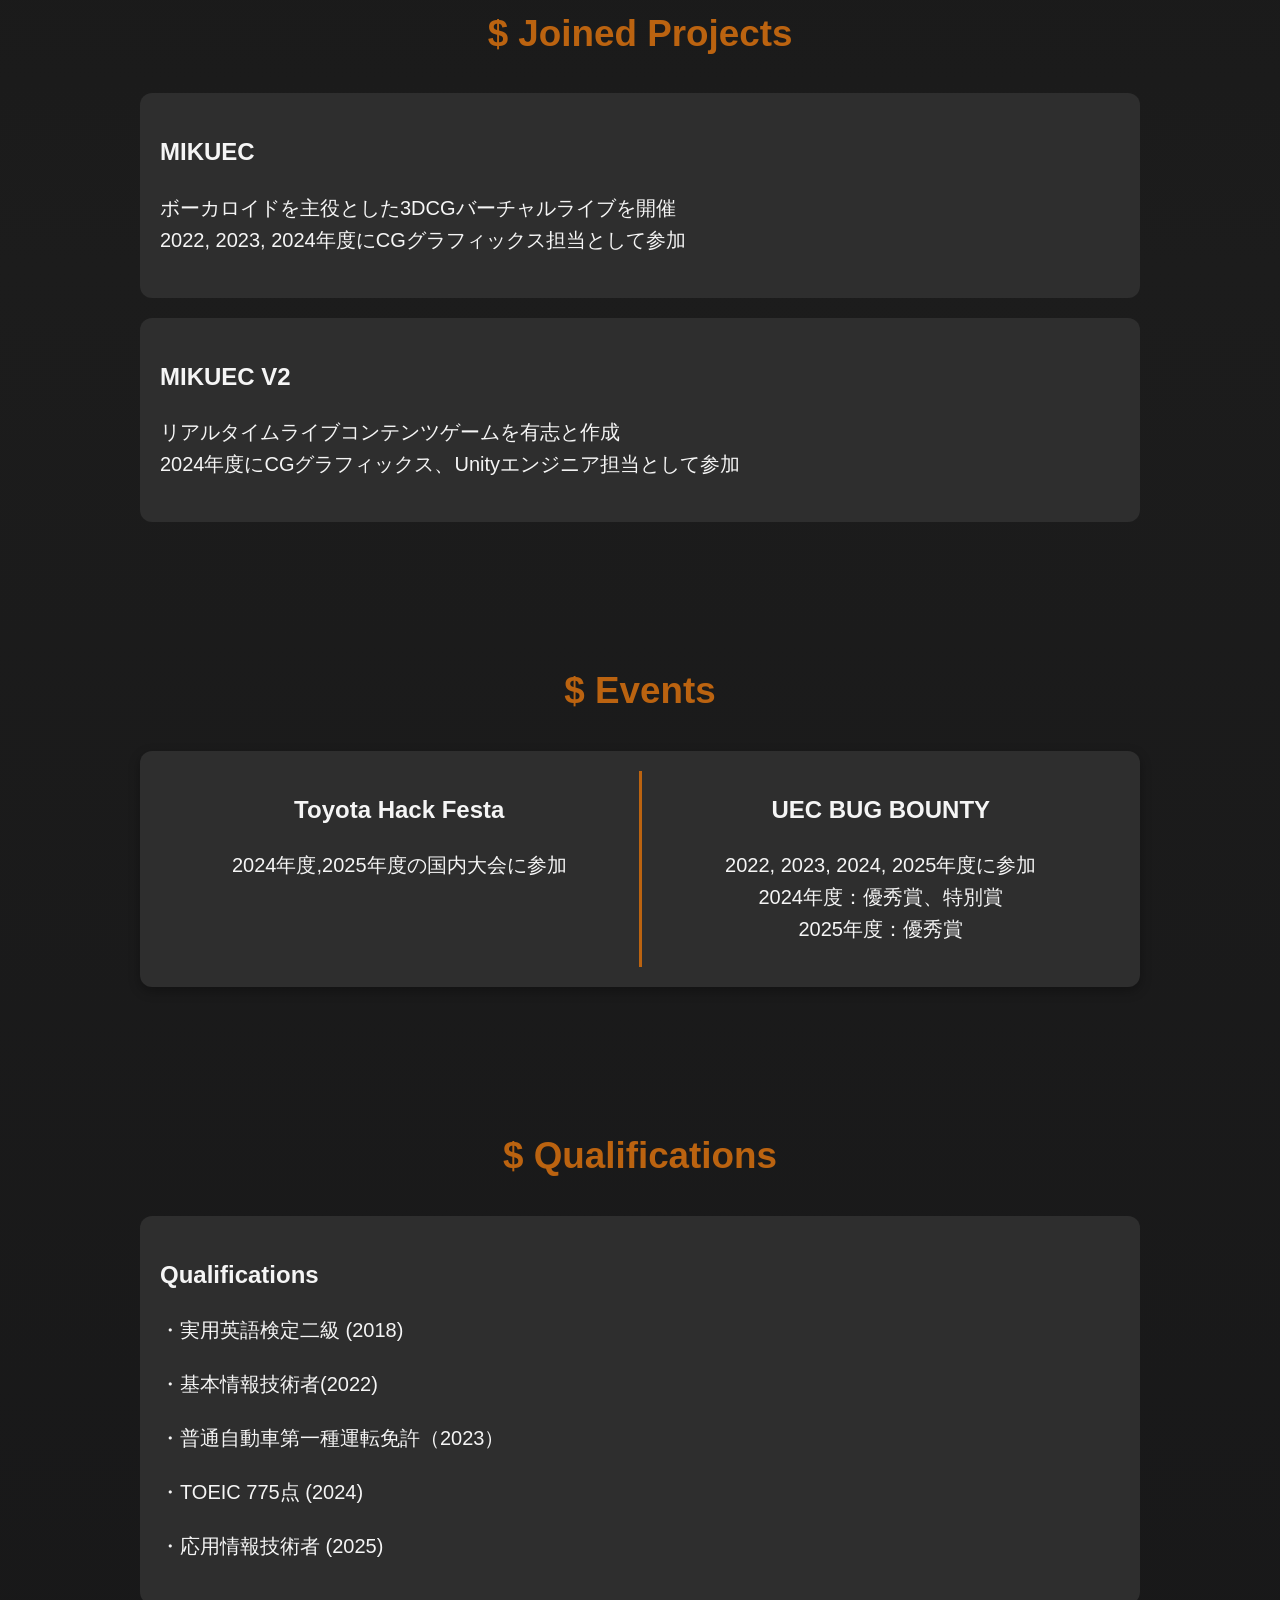
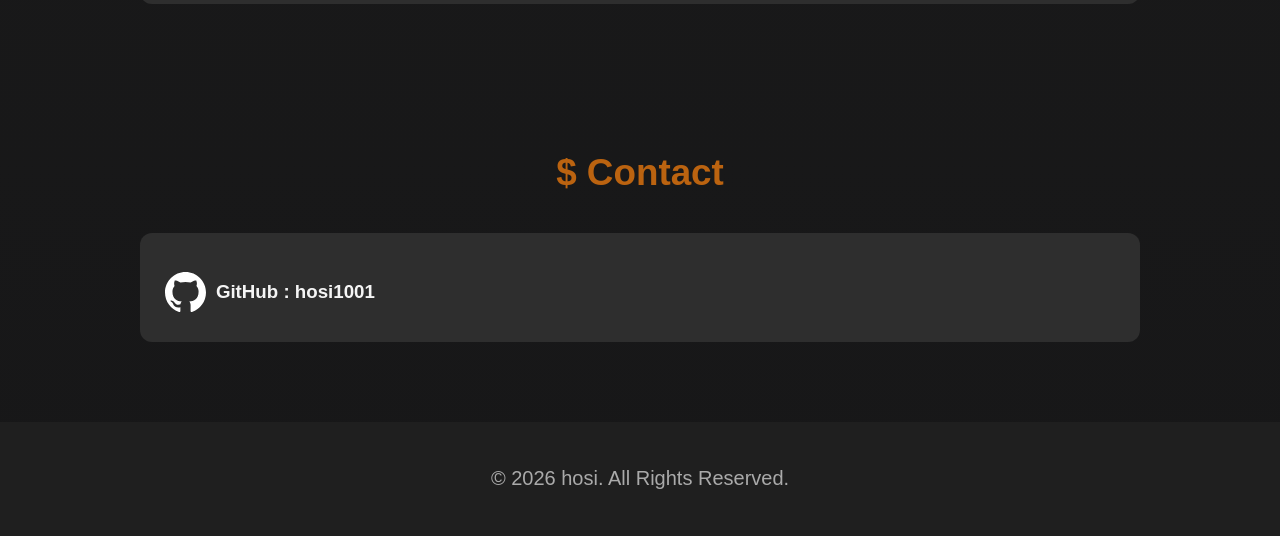
==== commit b0ecb466: "update index" ====
--- a/index.html
+++ b/index.html
@@ -9,6 +9,8 @@
     <link rel="shortcut icon" type="image/x-icon" href="./img/favicon.ico">
 
 </head>
+
+
 
 <body>
     <header>
@@ -49,6 +51,7 @@
         <span></span>
     </label>
     
+
     <div class="overlay"></div>
     
         <div class="menu">
@@ -147,7 +150,7 @@
         <div class="contact">
             <h3>
                 <a href="https://github.com/hosi1001">
-                    <img src="https://skillicons.dev/icons?i=github&theme=dark&perline=15" alt="GitHub Icon" class="icon" />
+                    <img src="./SVG/github_white.svg" alt="GitHub Icon" class="icon" />
                 </a>
                 <a href="https://github.com/hosi1001">GitHub : hosi1001</a>
             </h3>
@@ -159,4 +162,19 @@
     </footer>
 </body>
 
+
+<script>
+
+  document.querySelectorAll('.menu a').forEach(link => {
+    link.addEventListener('click', () => {
+      document.getElementById('menu-toggle').checked = false;
+    });
+  });
+
+  document.querySelector('.overlay').addEventListener('click', () => {
+    document.getElementById('menu-toggle').checked = false;
+  });
+</script>
+
+
 </html>
--- a/styles.css
+++ b/styles.css
@@ -48,7 +48,7 @@
 }
 
 .icon{
-    scale: 1.2;
+    scale: 1.0;
 }
 .blog-img{
     border-radius: 100%;
@@ -306,6 +306,7 @@
 
 .menu {
   position: fixed;
+  overflow: hidden;
   top: 0;
   left: -250px; 
   width: 250px;
@@ -322,7 +323,7 @@
 
 .menu ul {
   list-style: none;
-  padding: 60px 20px;
+  padding: 40px 30px;
 }
 
 .menu li {
@@ -340,4 +341,4 @@
 
 .menu a:hover {
   color: #0591bb;
-}
+}
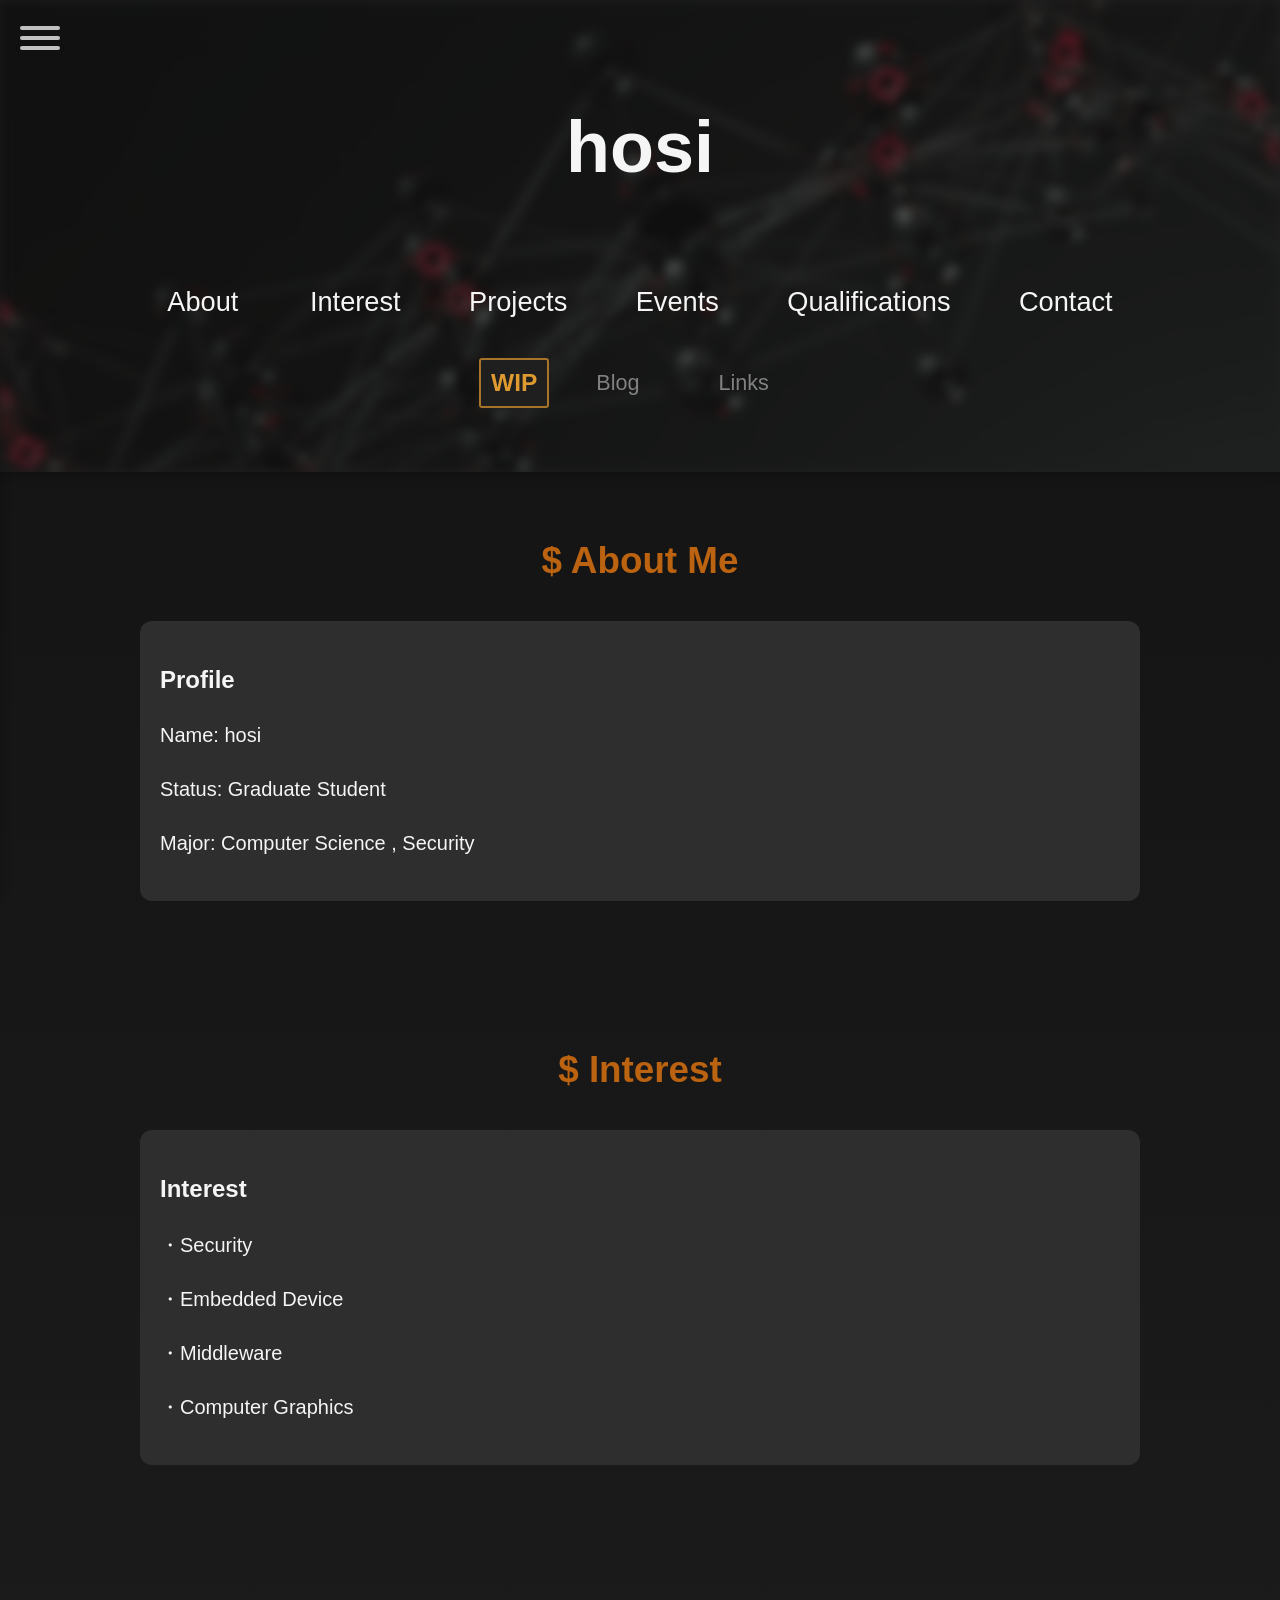
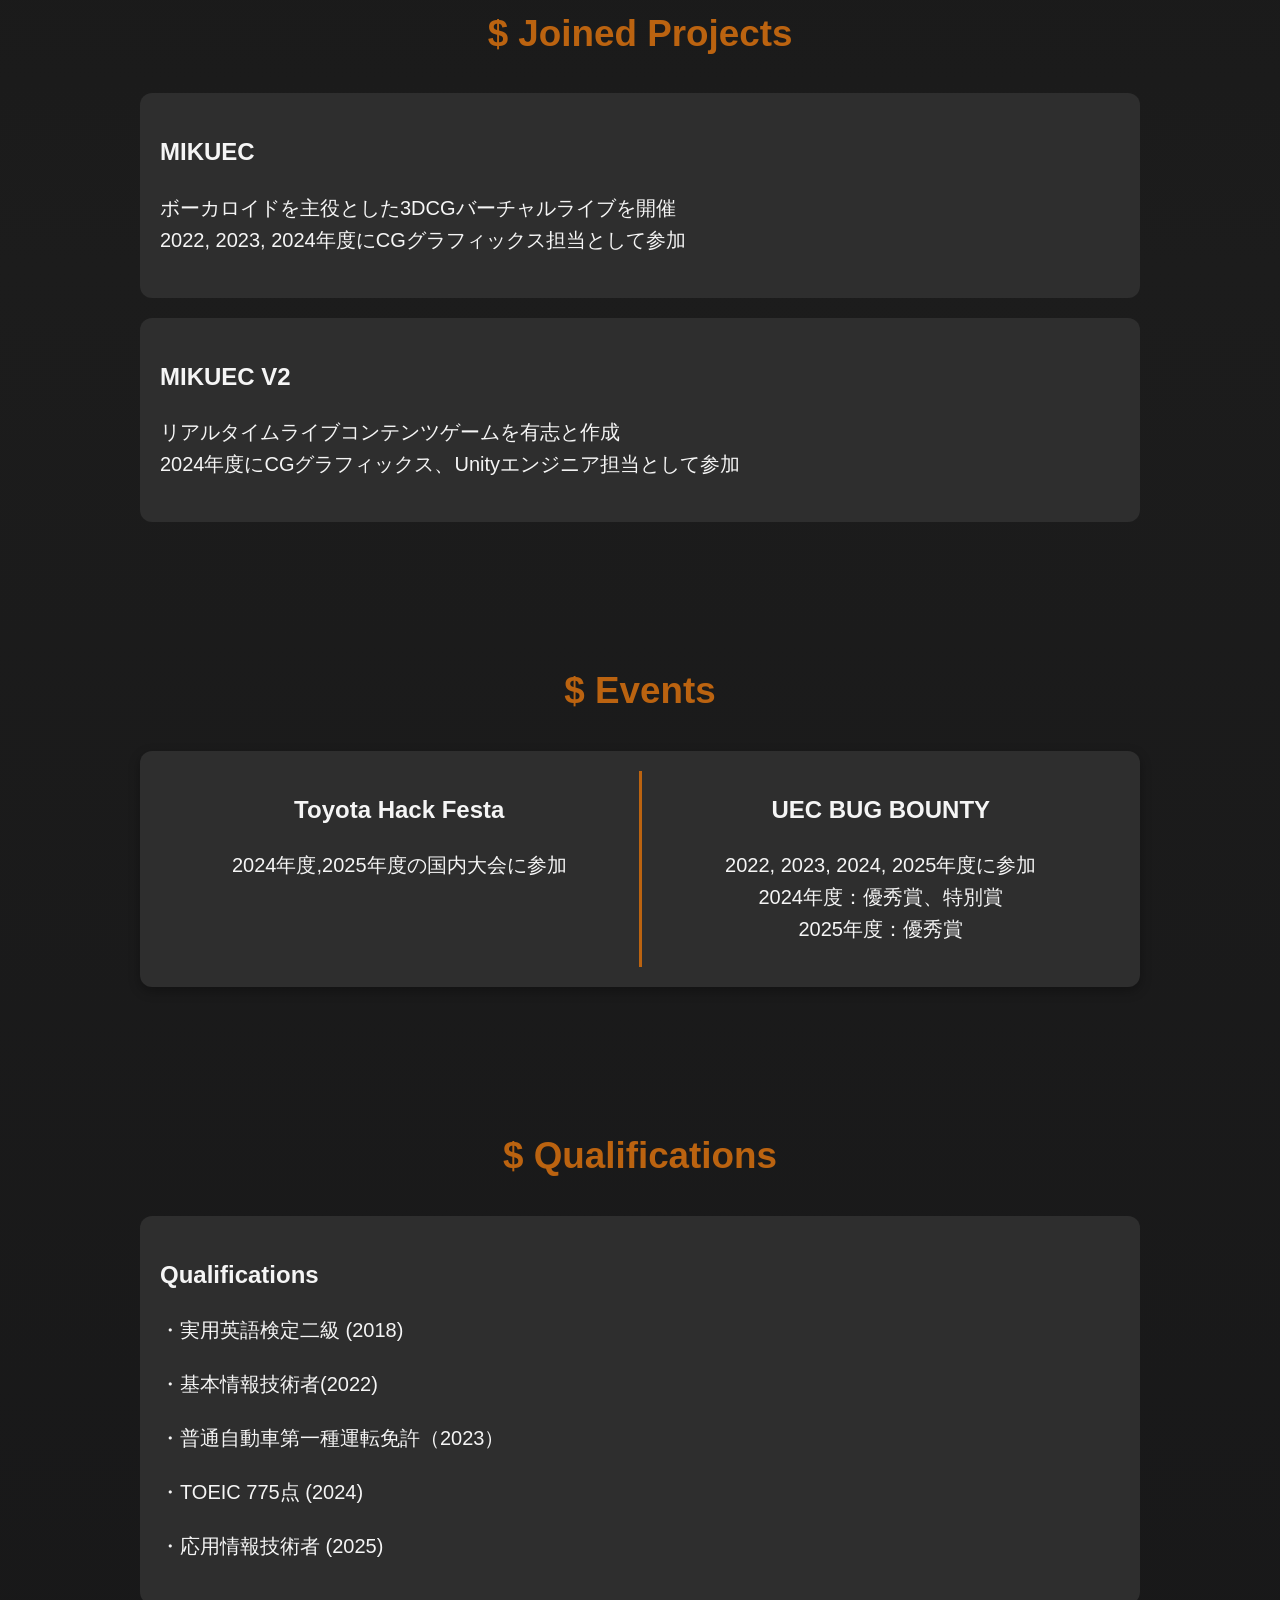
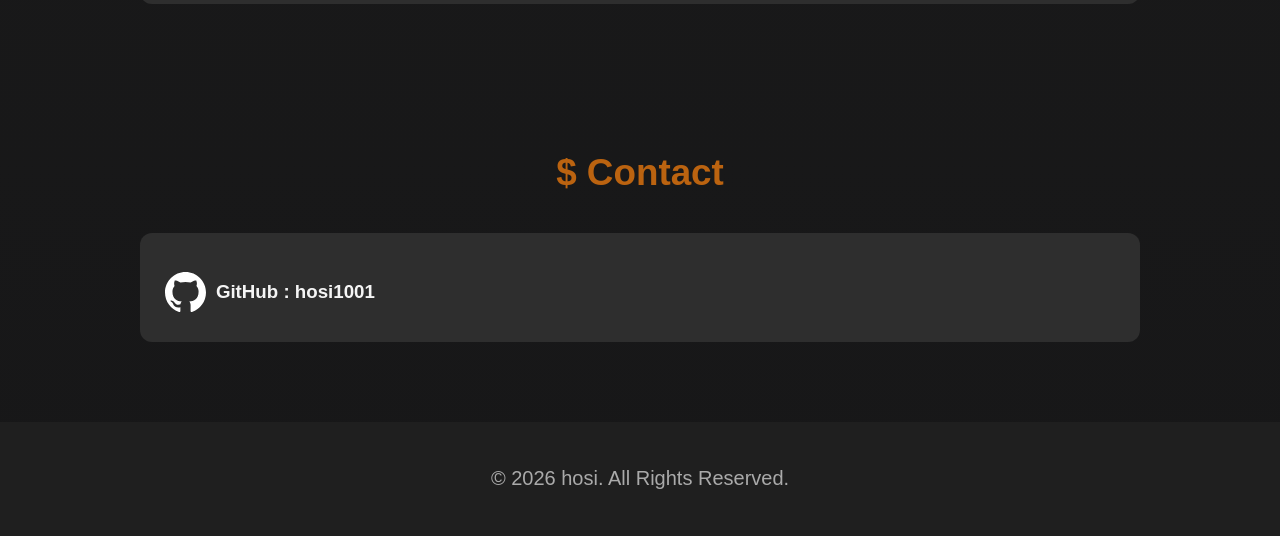
==== commit f1974aeb: "add bg" ====
--- a/index.html
+++ b/index.html
@@ -20,7 +20,7 @@
                     <h1>hosi</h1>
                 </div>
             </section>
-            <img src="./img/chess.png" alt="Profile Image" class="profile-img">
+            <!-- <img src="./img/crystal3.png" alt="Profile Image" class="profile-img"> -->
         </div>
         <nav>
             <div class="nav-row">
--- a/styles.css
+++ b/styles.css
@@ -23,11 +23,36 @@
 
 
 header {
+    position: relative;
     background-color: #1f1f1f;
     padding: 30px 20px;
     text-align: center;
     box-shadow: 0 2px 10px rgba(0, 0, 0, 0.3);
-}
+    overflow: hidden; 
+}
+
+
+header::before {
+    content: "";
+    position: absolute;
+    inset: 0;
+
+    background-image: url("./img/dot1.png");
+    background-position: 25% 50%;
+    background-repeat: repeat;
+
+    filter: blur(6px);     
+    opacity: 0.5;          
+
+    z-index: 0;
+}
+
+
+header > * {
+    position: relative;
+    z-index: 1;
+}
+
 
 .header-content {
     display: flex;
